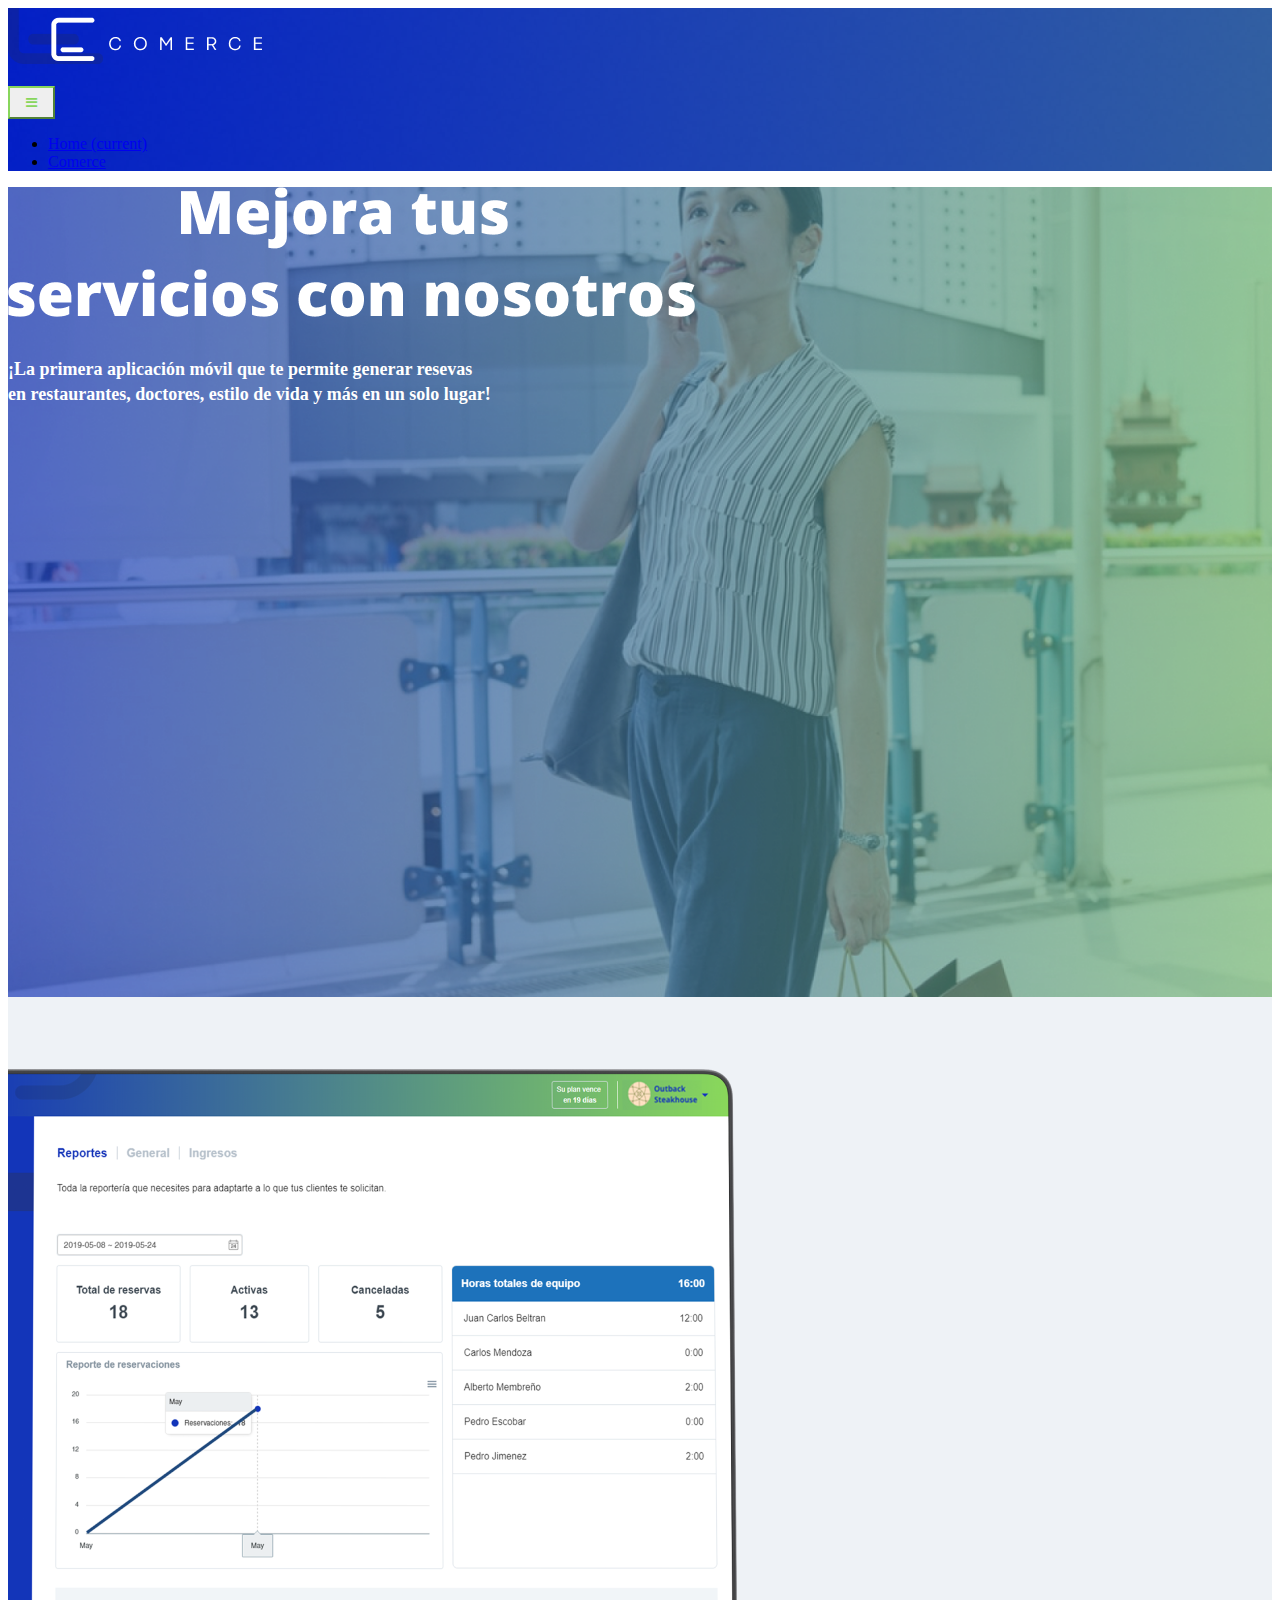
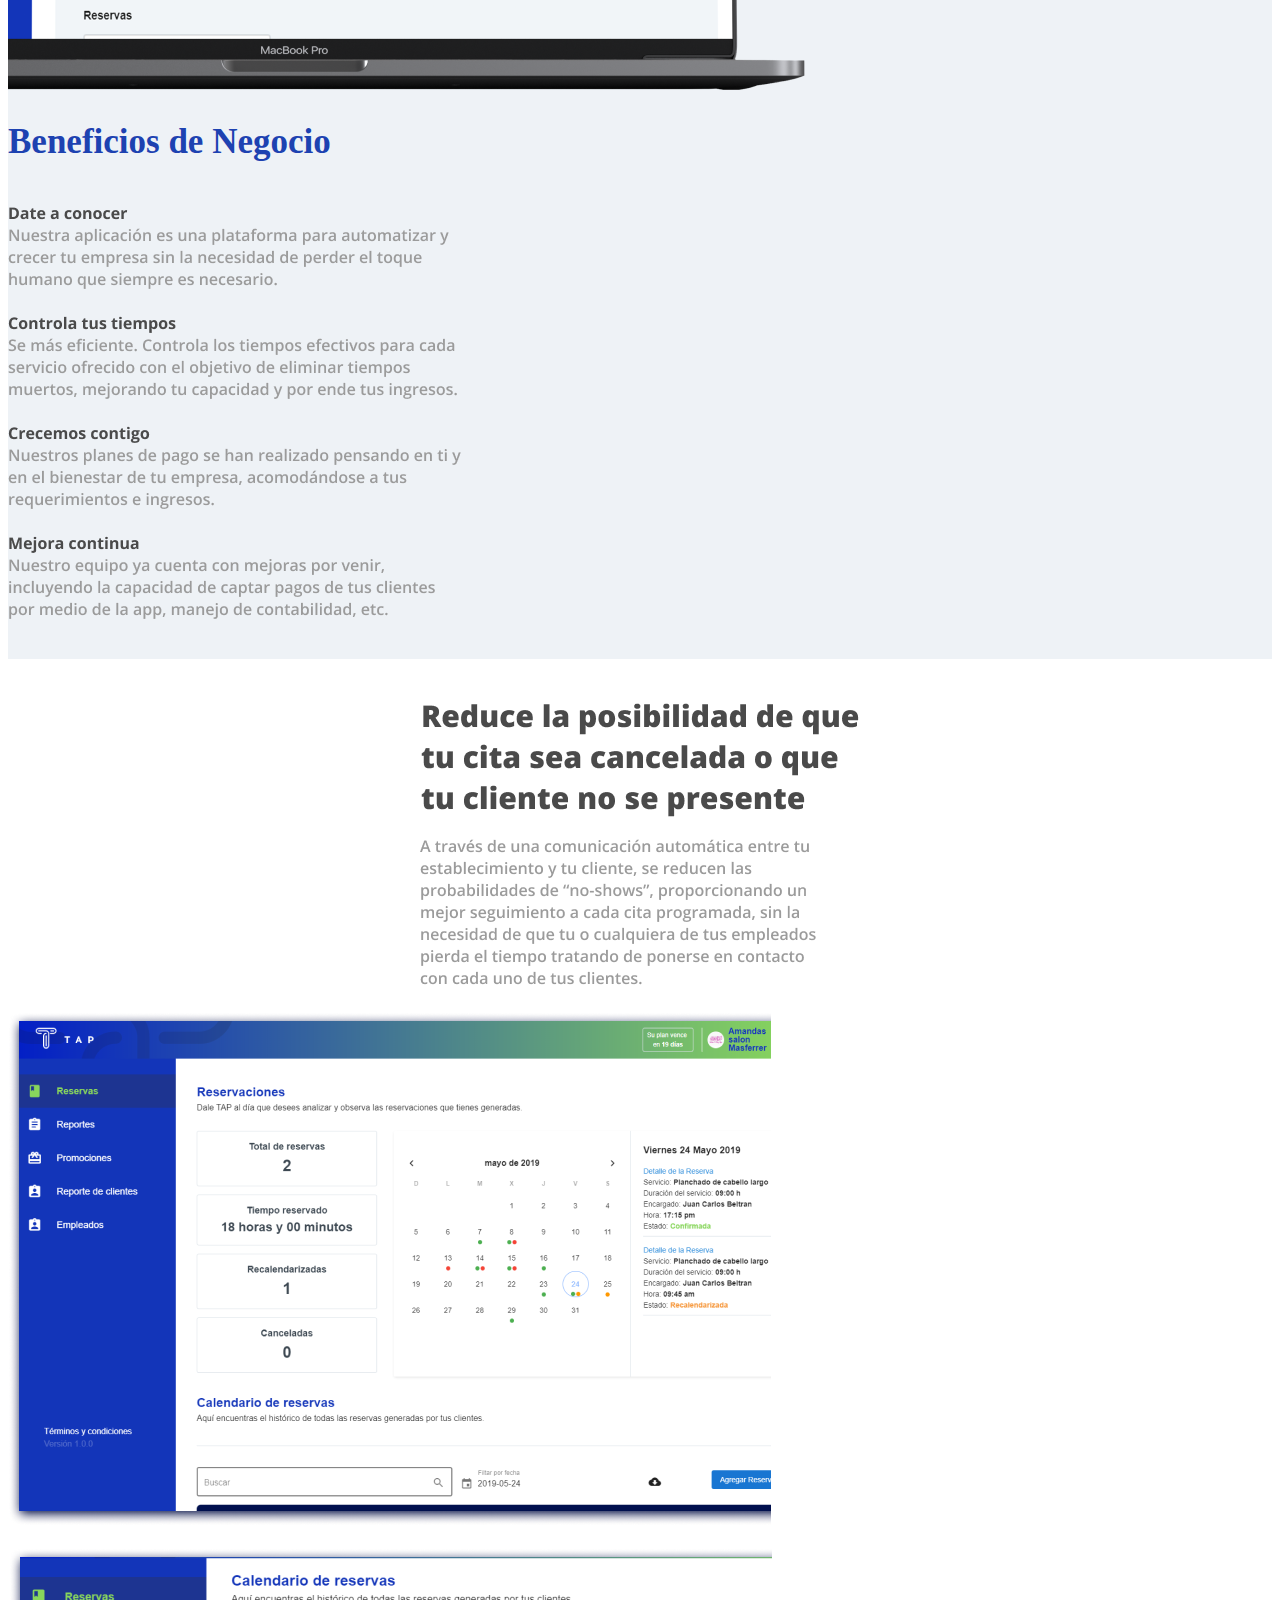
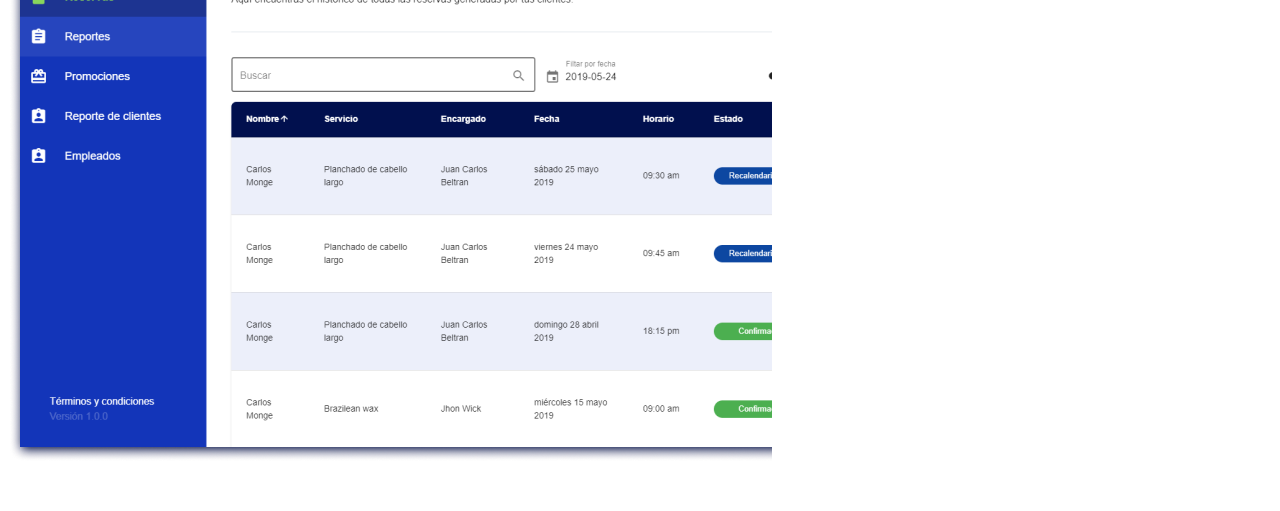
==== comerce.html @ 3f034f3d "integrando la segunda pagina de ecomerce responsive" ====
<!DOCTYPE html>
<html lang="en">
<head>
  <meta charset="UTF-8">
  <meta name="viewport" content="width=device-width, initial-scale=1.0">
  <meta http-equiv="X-UA-Compatible" content="ie=edge">
  <link rel="stylesheet" href="https://stackpath.bootstrapcdn.com/bootstrap/4.1.3/css/bootstrap.min.css" integrity="sha384-MCw98/SFnGE8fJT3GXwEOngsV7Zt27NXFoaoApmYm81iuXoPkFOJwJ8ERdknLPMO" crossorigin="anonymous">
  <link rel="stylesheet" href="css/comerce.css">
    <link rel="stylesheet" href="css/comercequeries.css">
  <link rel="stylesheet" href="css/font.css">
  <script src="https://code.jquery.com/jquery-3.3.1.slim.min.js" integrity="sha384-q8i/X+965DzO0rT7abK41JStQIAqVgRVzpbzo5smXKp4YfRvH+8abtTE1Pi6jizo" crossorigin="anonymous"></script>
  <script src="https://cdnjs.cloudflare.com/ajax/libs/popper.js/1.14.7/umd/popper.min.js" integrity="sha384-UO2eT0CpHqdSJQ6hJty5KVphtPhzWj9WO1clHTMGa3JDZwrnQq4sF86dIHNDz0W1" crossorigin="anonymous"></script>
  <script src="https://stackpath.bootstrapcdn.com/bootstrap/4.3.1/js/bootstrap.min.js" integrity="sha384-JjSmVgyd0p3pXB1rRibZUAYoIIy6OrQ6VrjIEaFf/nJGzIxFDsf4x0xIM+B07jRM" crossorigin="anonymous"></script>

  <title>Comerce</title>
</head>
<body>
  <div id="header">
    <div class="back">
      <div class="contairner-fluid">


            <nav class="navbar navbar-expand-lg navbar-light ">
              <a class="navbar-brand" href="#"><img src="img/group.png" alt=""></a>
              <br>
              <br>
              <button class="navbar-toggler" type="button" data-toggle="collapse" data-target="#navbarNavDropdown" aria-controls="navbarNavDropdown" aria-expanded="false" aria-label="Toggle navigation" >
      <span class="nab-icono"></span>
              </button>
              <div class="collapse navbar-collapse" id="navbarNavDropdown">
                  <ul class="navbar-nav ml-auto">
                  <li class="nav-item active">
                    <a class="nav-link text-light" href="index.html">Home <span class="sr-only">(current)</span></a>
                  </li>
                  <li class="nav-item">
                    <a class="nav-link text-light" href="#">Comerce</a>
                  </li>
                </ul>
              </div>
            </nav>




      </div>
    </div>
  </div>
  <div class="container-fluid foto-2 align-items-center ">
    <div class="container text-center">
      <div class="row">
        <div class="col-lg-12">
              <img src="img/h-servicios.png" class="img-fluid" alt="">
              <br>
              <br>
              <p class="p-hero">¡La primera aplicación móvil que te permite generar resevas <br> en restaurantes, doctores, estilo de vida y más en un solo lugar!</p>
        </div>
      </div>
    </div>
  </div>
  <!-- xxxxxxxxxxxxxxxxxxxxxxxxxxxxxxxxxxxxxxxxxxxxxxxxxxxxxxxxxxxxxxxxxxxx -->
  <div class="container-fluid foto-3 ">
    <br>
    <br>
    <div class="row">
      <div class="col-md-12 order-2 col-lg-4 order-lg-1 text-center">
        <br>
        <br>
        <img src="img/lap-1.png" class="img-fluid" alt="">
      </div>
      <div class="col-md-12 order-1 col-lg-6 order-lg-2">
        <div class="content text-center">
          <h1 class="tem-1">Beneficios de Negocio</h1>
          <br>
            <img src="img/b-negocio.png" class="img-fluid" alt="">
        </div>
      </div>


    </div>
    <br>
    <br>
  </div>
  <div class="container-fluid foto-4 ">
    <br>
    <br>
    <div class="row">
      <div class="col-md-12 order-1 col-lg-8  con-citas align-items-center">
        <br>
        <br>
        <br>
        <img src="img/c-cita.png" class="img-fluid" alt="">

      </div>
      <div class="col-md-12 order-2 col-lg-4">
        <div class="content text-center">
            <br>
            <img src="img/lap-2.png" class="img-fluid" alt="">
            <br>
            <br>
            <img src="img/lap-3.png" class="img-fluid" alt="">

        </div>
      </div>


    </div>
    <br>
    <br>
  </div>
</body>
</html>
---- css/comerce.css ----
/* estilos navbar */
.back {
  background-image: url('../img/foto-top.png');
  background-repeat: no-repeat;
  background-size: cover;
}
/* ................................ */
/*estilo de menu hamburguesa  */
.navbar-light .navbar-toggler {
  border-color: #88D65C;
  padding: .45rem .75rem;
}

.nab-icono {
  color: #88D65C;
}

.navbar-light .navbar-toggler:hover {
  background: #88D65C;
}

.nab-icono:hover {
  color: #1D42B1;
}
/* background hero */
.foto-2 {
  background-image: url('../img/i-background.png');
  background-repeat: no-repeat;
  background-size: cover;
  height:90vh;
  position: relative;
  z-index:1;
  display: flex;
}

.foto-2::after{
  position:absolute;
  content: '';
  top:0;
  left:0;
  right:0;
  bottom:0;
  background-image: url('../img/b-after.png');
  background-repeat: no-repeat;
  background-size: cover;
  z-index:-1;
}
/* parrafo de hero */
.p-hero{

font-family:' Open Sans';
font-style: normal;
font-weight: 600;
font-size: 18px;
line-height: 25px;
color: #FFFFFF;

}
/* color de primer div de contenido */
.foto-3{
  background:#EEF2F6;
}
/*segundo contenedor de citas  centraer*/
.con-citas{
  display:flex;
  justify-content: center;
}
/* primer tema */
.tem-1{
  font-family: Open Sans;
  font-style: normal;
  font-weight: 800;
  font-size: 35px;
  line-height: 48px;
  color: #1D42B1;

}
/* segundo tema */

/* quitar padding a div */
.col-lg-4{
  padding-left: 0px;
}
---- css/comercequeries.css ----
@media screen and (max-width:768px){
  .foto-2 {
    background-image: url('../img/i-background.png');

    background-size: cover;
    background-position:center;
    position: relative;
    z-index:1;
    display: flex;

  }
}
@media screen and (max-width:429px) {

  .navbar {
    display: block;
    padding: 60px 0px;
    text-align: center;
  }

  .navbar-nav {
    text-align: center;
  }

}

@media screen and (max-width:360px) {

  /* button form */
  .btn {
    padding: .75rem 2rem;
  }
}

@media screen and (max-width:329px) {
  button .navbar-toggler {
    margin-top: 5px;
  }
}
---- css/font.css ----
@font-face {
  font-family: 'sumary';
  src: url('../font/sumary.eot?51640290');
  src: url('../font/sumary.eot?51640290#iefix') format('embedded-opentype'),
       url('../font/sumary.woff2?51640290') format('woff2'),
       url('../font/sumary.woff?51640290') format('woff'),
       url('../font/sumary.ttf?51640290') format('truetype'),
       url('../font/sumary.svg?51640290#sumary') format('svg');
  font-weight: normal;
  font-style: normal;
}
/* Chrome hack: SVG is rendered more smooth in Windozze. 100% magic, uncomment if you need it. */
/* Note, that will break hinting! In other OS-es font will be not as sharp as it could be */
/*
@media screen and (-webkit-min-device-pixel-ratio:0) {
  @font-face {
    font-family: 'sumary';
    src: url('../font/sumary.svg?51640290#sumary') format('svg');
  }
}
*/

 [class^="suma"]:before, [class*=" suma"]:before {
  font-family: "sumary";
  font-style: normal;
  font-weight: normal;
  speak: none;

  display: inline-block;
  text-decoration: inherit;
  width: 1em;
  margin-right: .2em;
  text-align: center;
  /* opacity: .8; */

  /* For safety - reset parent styles, that can break glyph codes*/
  font-variant: normal;
  text-transform: none;

  /* fix buttons height, for twitter bootstrap */
  line-height: 1em;

  /* Animation center compensation - margins should be symmetric */
  /* remove if not needed */
  margin-left: .2em;

  /* you can be more comfortable with increased icons size */
  /* font-size: 120%; */

  /* Font smoothing. That was taken from TWBS */
  -webkit-font-smoothing: antialiased;
  -moz-osx-font-smoothing: grayscale;

  /* Uncomment for 3D effect */
  /* text-shadow: 1px 1px 1px rgba(127, 127, 127, 0.3); */
}

.sumaplus:before { content: '\e800'; } /* '' */
/* xxxxxxxxxxxxxxxxxxxxxxxxxxxxxxxxxxxxxxxxxxxxxxxxxxxxxxxxxxxxxxxxxxxxxxxxxxxxxxxxxxxxxxxxxxxxxx */
@font-face {
  font-family: 'rest';
  src: url('../font/rest.eot?58916465');
  src: url('../font/rest.eot?58916465#iefix') format('embedded-opentype'),
       url('../font/rest.woff2?58916465') format('woff2'),
       url('../font/rest.woff?58916465') format('woff'),
       url('../font/rest.ttf?58916465') format('truetype'),
       url('../font/rest.svg?58916465#rest') format('svg');
  font-weight: normal;
  font-style: normal;
}
/* Chrome hack: SVG is rendered more smooth in Windozze. 100% magic, uncomment if you need it. */
/* Note, that will break hinting! In other OS-es font will be not as sharp as it could be */
/*
@media screen and (-webkit-min-device-pixel-ratio:0) {
  @font-face {
    font-family: 'rest';
    src: url('../font/rest.svg?58916465#rest') format('svg');
  }
}
*/

 [class^="resta"]:before, [class*=" resta"]:before {
  font-family: "rest";
  font-style: normal;
  font-weight: normal;
  speak: none;

  display: inline-block;
  text-decoration: inherit;
  width: 1em;
  margin-right: .2em;
  text-align: center;
  /* opacity: .8; */

  /* For safety - reset parent styles, that can break glyph codes*/
  font-variant: normal;
  text-transform: none;

  /* fix buttons height, for twitter bootstrap */
  line-height: 1em;

  /* Animation center compensation - margins should be symmetric */
  /* remove if not needed */
  margin-left: .2em;

  /* you can be more comfortable with increased icons size */
  /* font-size: 120%; */

  /* Font smoothing. That was taken from TWBS */
  -webkit-font-smoothing: antialiased;
  -moz-osx-font-smoothing: grayscale;

  /* Uncomment for 3D effect */
  /* text-shadow: 1px 1px 1px rgba(127, 127, 127, 0.3); */
}

.restaminus:before { content: '\e800'; } /* '' */

/* xxxxxxxxxxxxxxxxxxxxxxxxxxxxxxxxxxxxxxxxxxxxxxxxxxx */
@font-face {
  font-family: 'navbar-ico';
  src: url('../font/navbar-ico.eot?57511364');
  src: url('../font/navbar-ico.eot?57511364#iefix') format('embedded-opentype'),
       url('../font/navbar-ico.woff2?57511364') format('woff2'),
       url('../font/navbar-ico.woff?57511364') format('woff'),
       url('../font/navbar-ico.ttf?57511364') format('truetype'),
       url('../font/navbar-ico.svg?57511364#navbar-ico') format('svg');
  font-weight: normal;
  font-style: normal;
}
/* Chrome hack: SVG is rendered more smooth in Windozze. 100% magic, uncomment if you need it. */
/* Note, that will break hinting! In other OS-es font will be not as sharp as it could be */
/*
@media screen and (-webkit-min-device-pixel-ratio:0) {
  @font-face {
    font-family: 'navbar-ico';
    src: url('../font/navbar-ico.svg?57511364#navbar-ico') format('svg');
  }
}
*/

 [class^="nab"]:before, [class*=" nab"]:before {
  font-family: "navbar-ico";
  font-style: normal;
  font-weight: normal;
  speak: none;

  display: inline-block;
  text-decoration: inherit;
  width: 1em;
  margin-right: .2em;
  text-align: center;
  /* opacity: .8; */

  /* For safety - reset parent styles, that can break glyph codes*/
  font-variant: normal;
  text-transform: none;

  /* fix buttons height, for twitter bootstrap */
  line-height: 1em;

  /* Animation center compensation - margins should be symmetric */
  /* remove if not needed */
  margin-left: .2em;

  /* you can be more comfortable with increased icons size */
  /* font-size: 120%; */

  /* Font smoothing. That was taken from TWBS */
  -webkit-font-smoothing: antialiased;
  -moz-osx-font-smoothing: grayscale;

  /* Uncomment for 3D effect */
  /* text-shadow: 1px 1px 1px rgba(127, 127, 127, 0.3); */
}

.nab-icono:before { content: '\f0c9'; } /* '' */
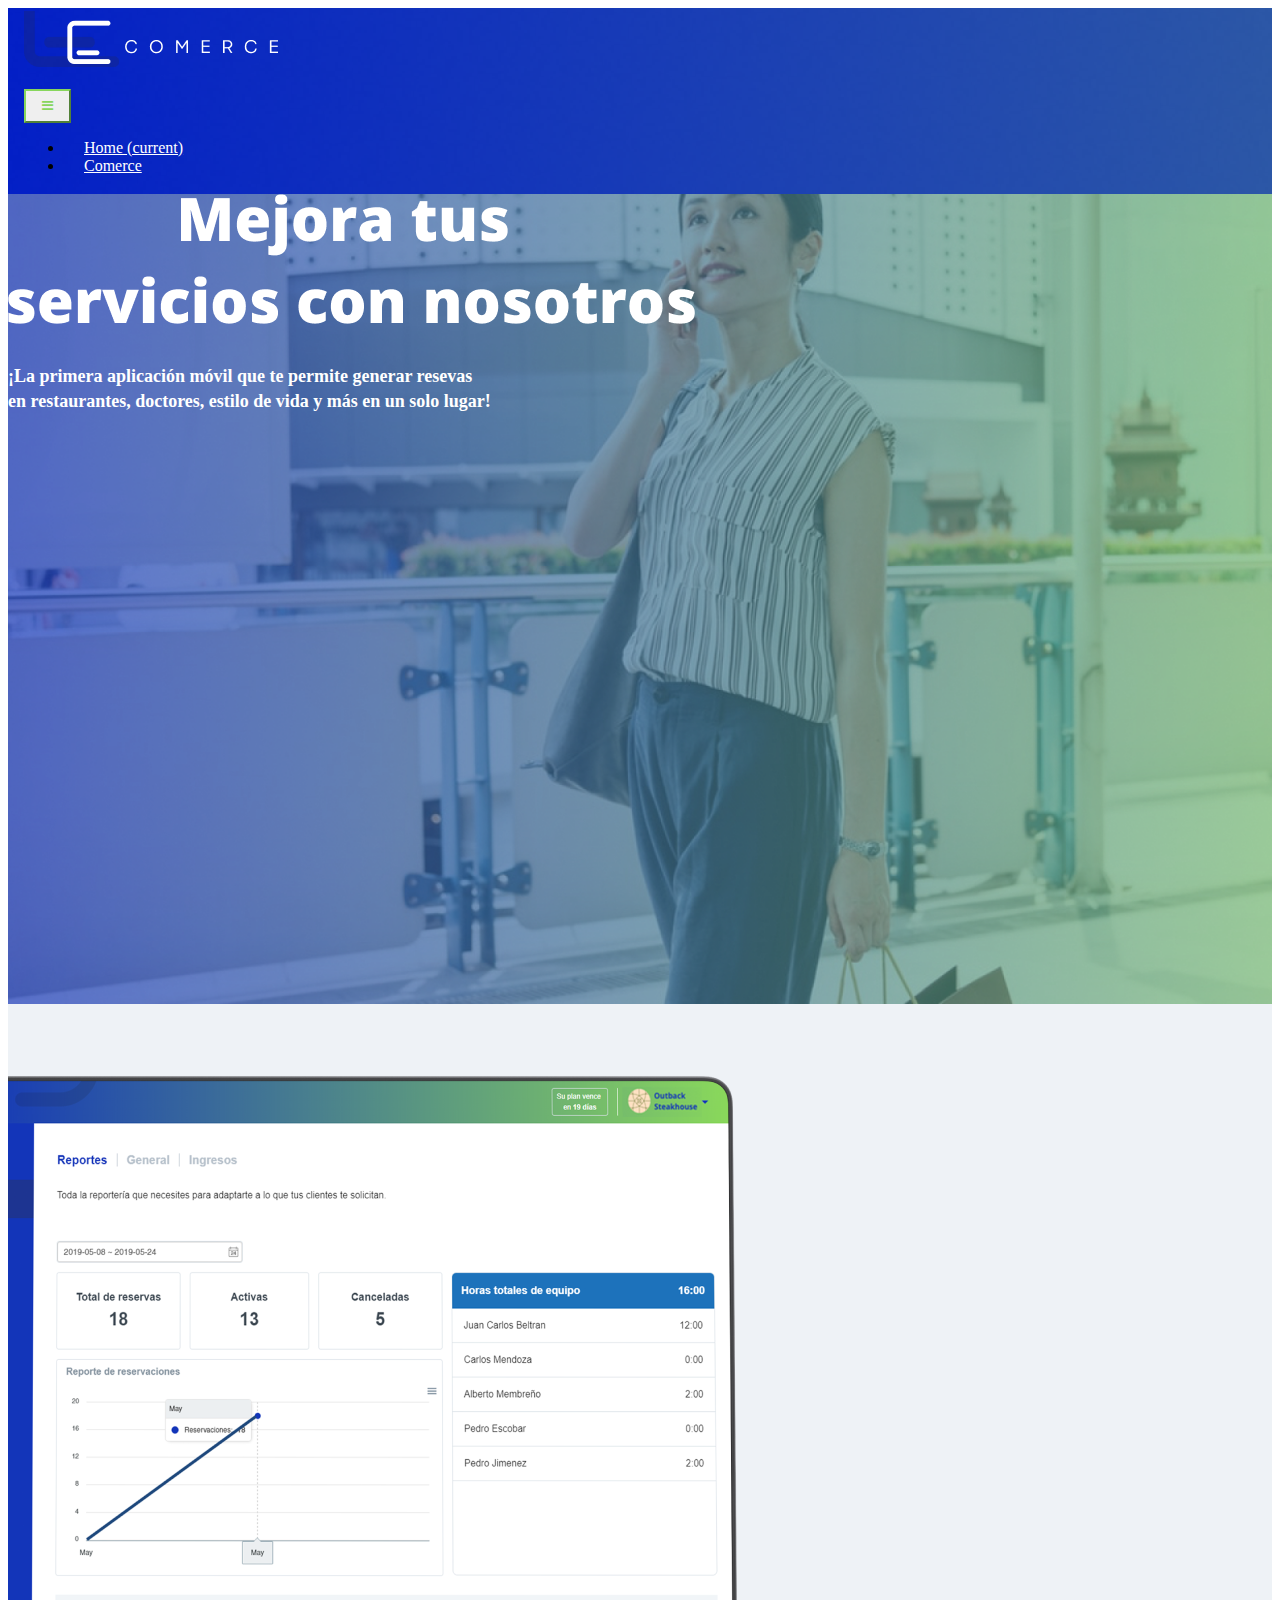
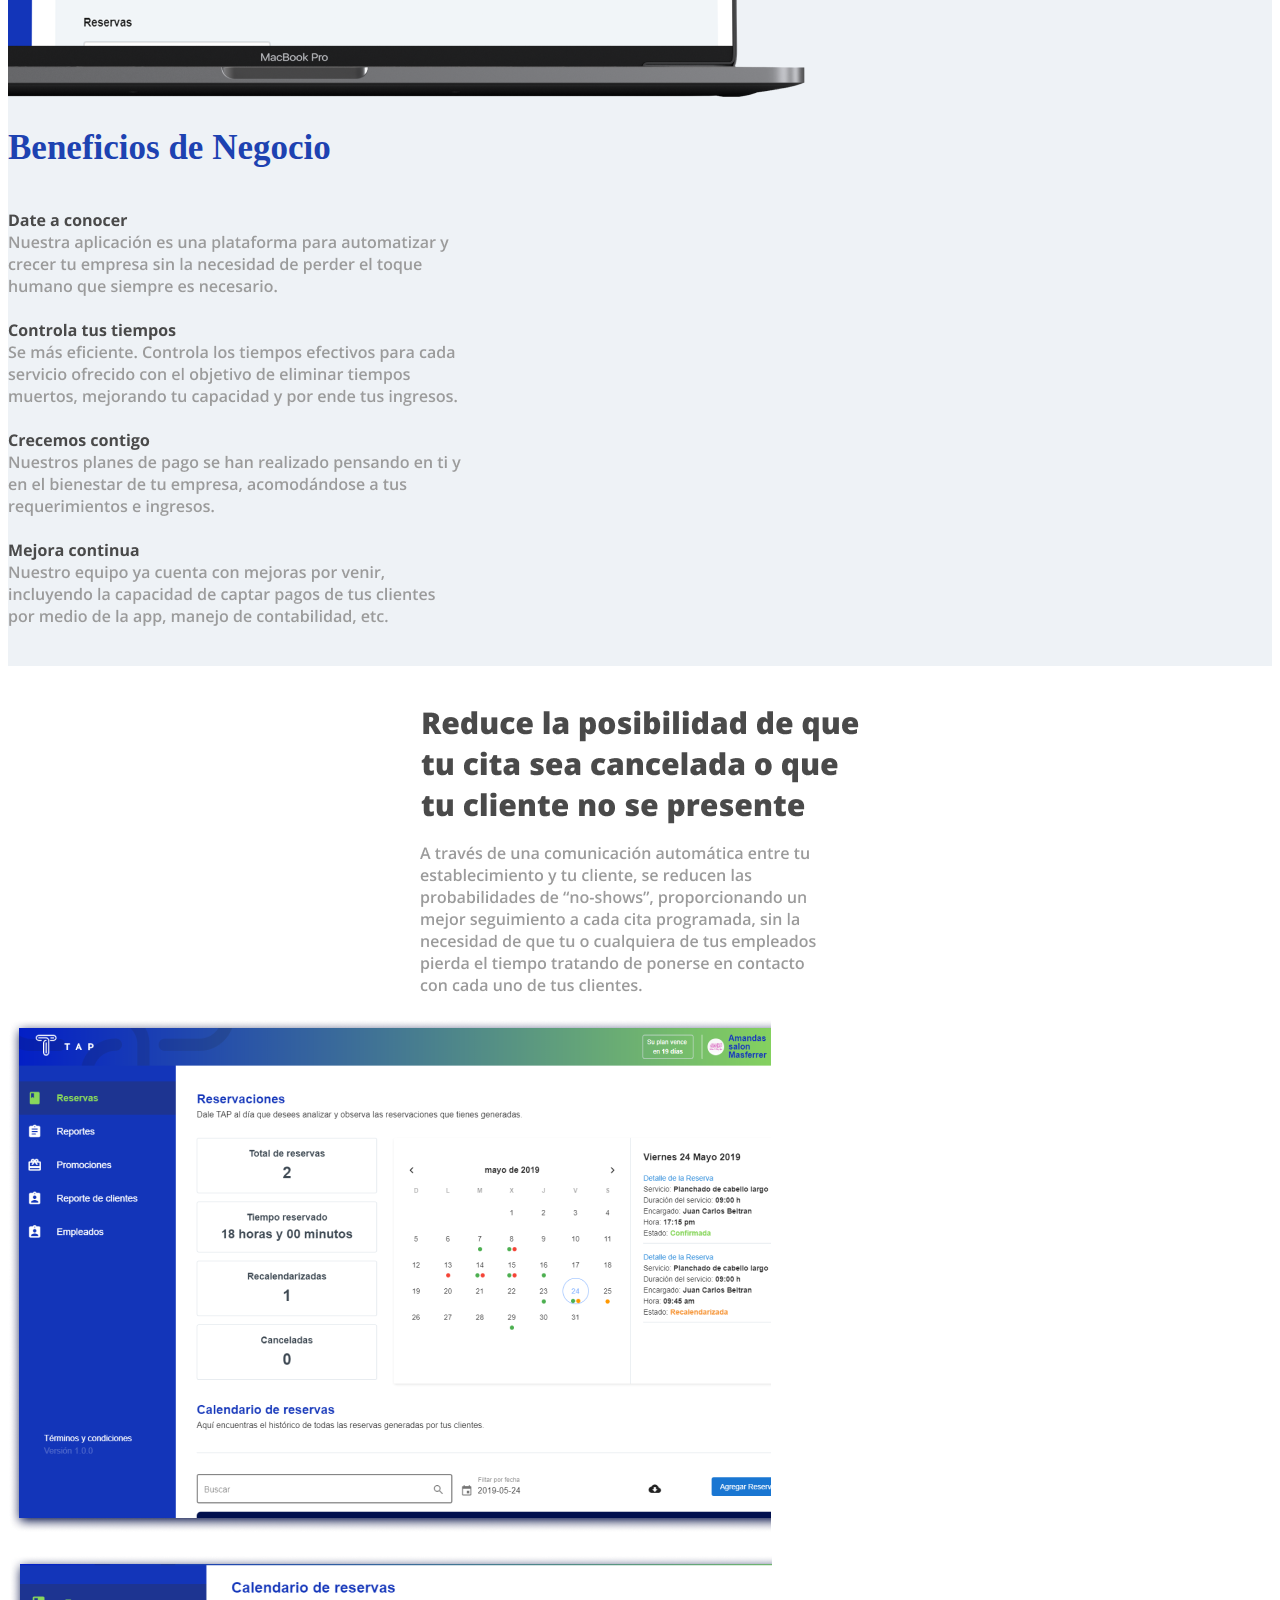
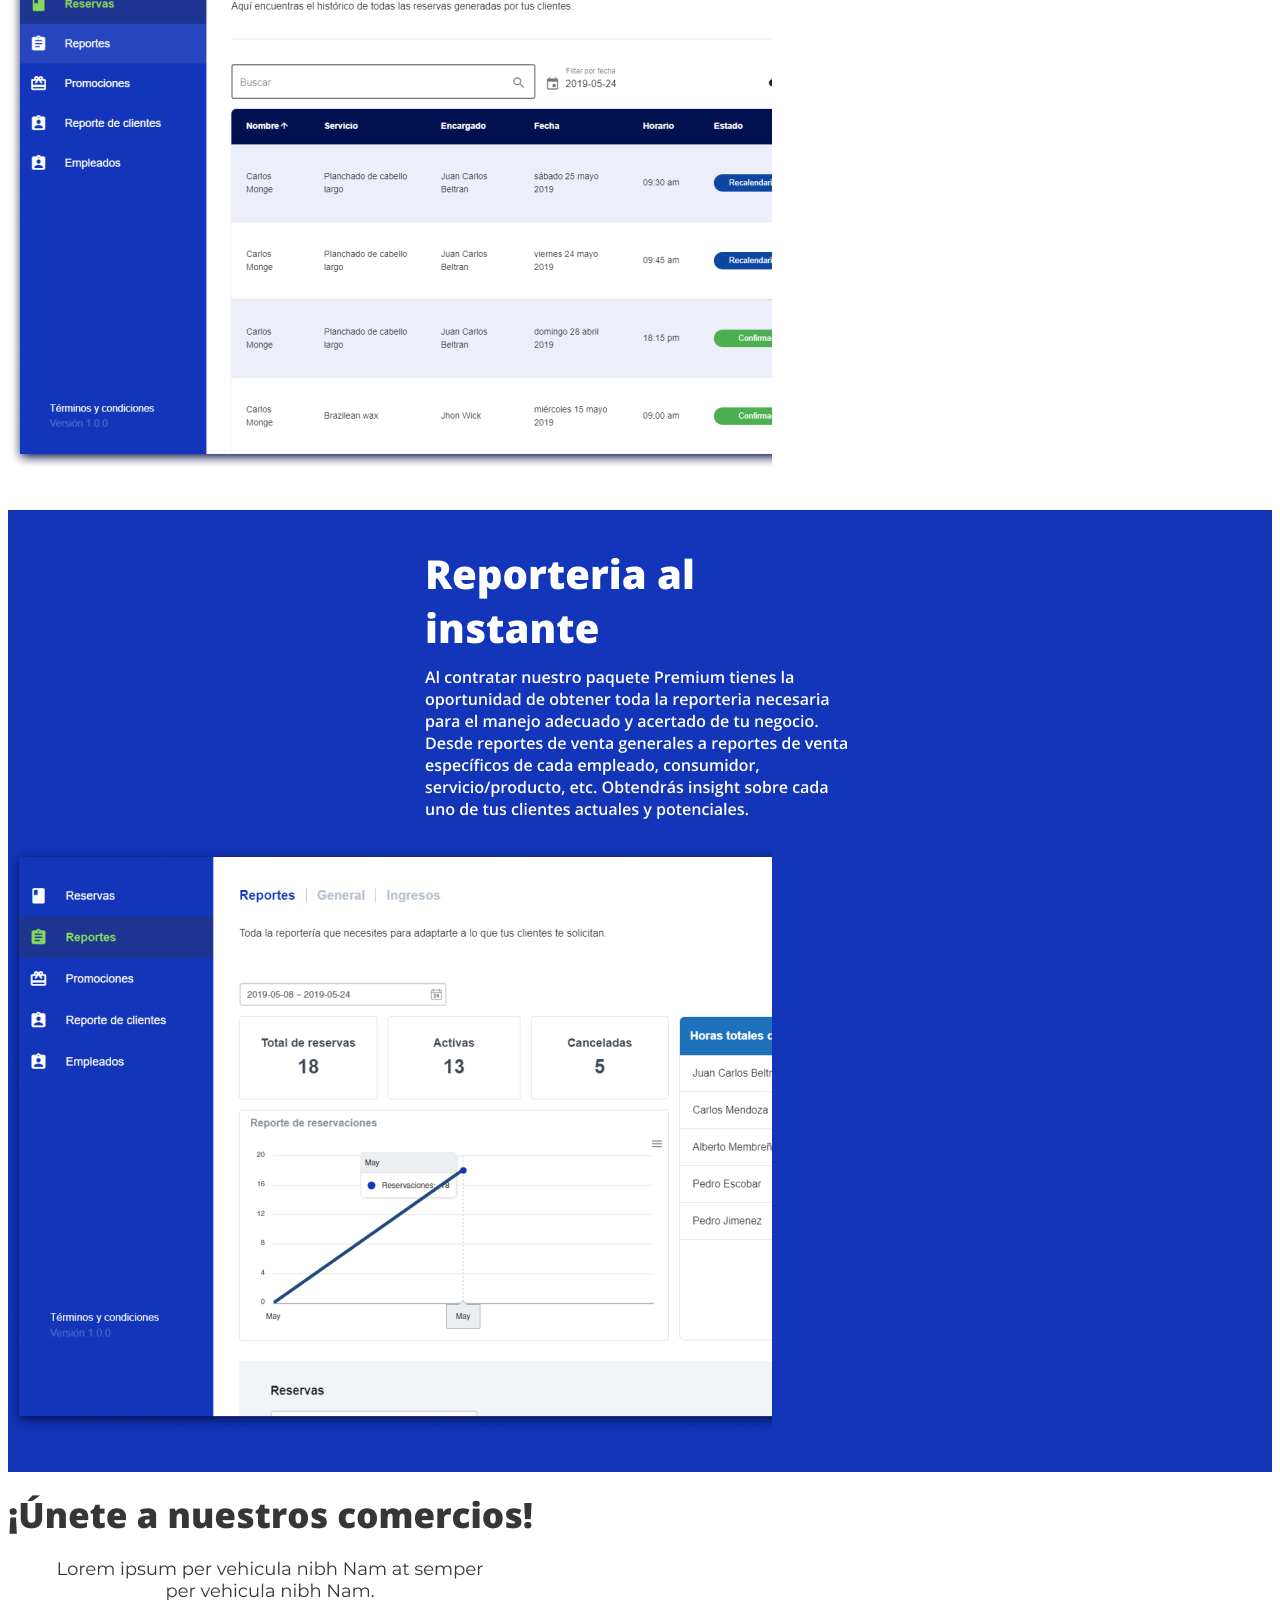
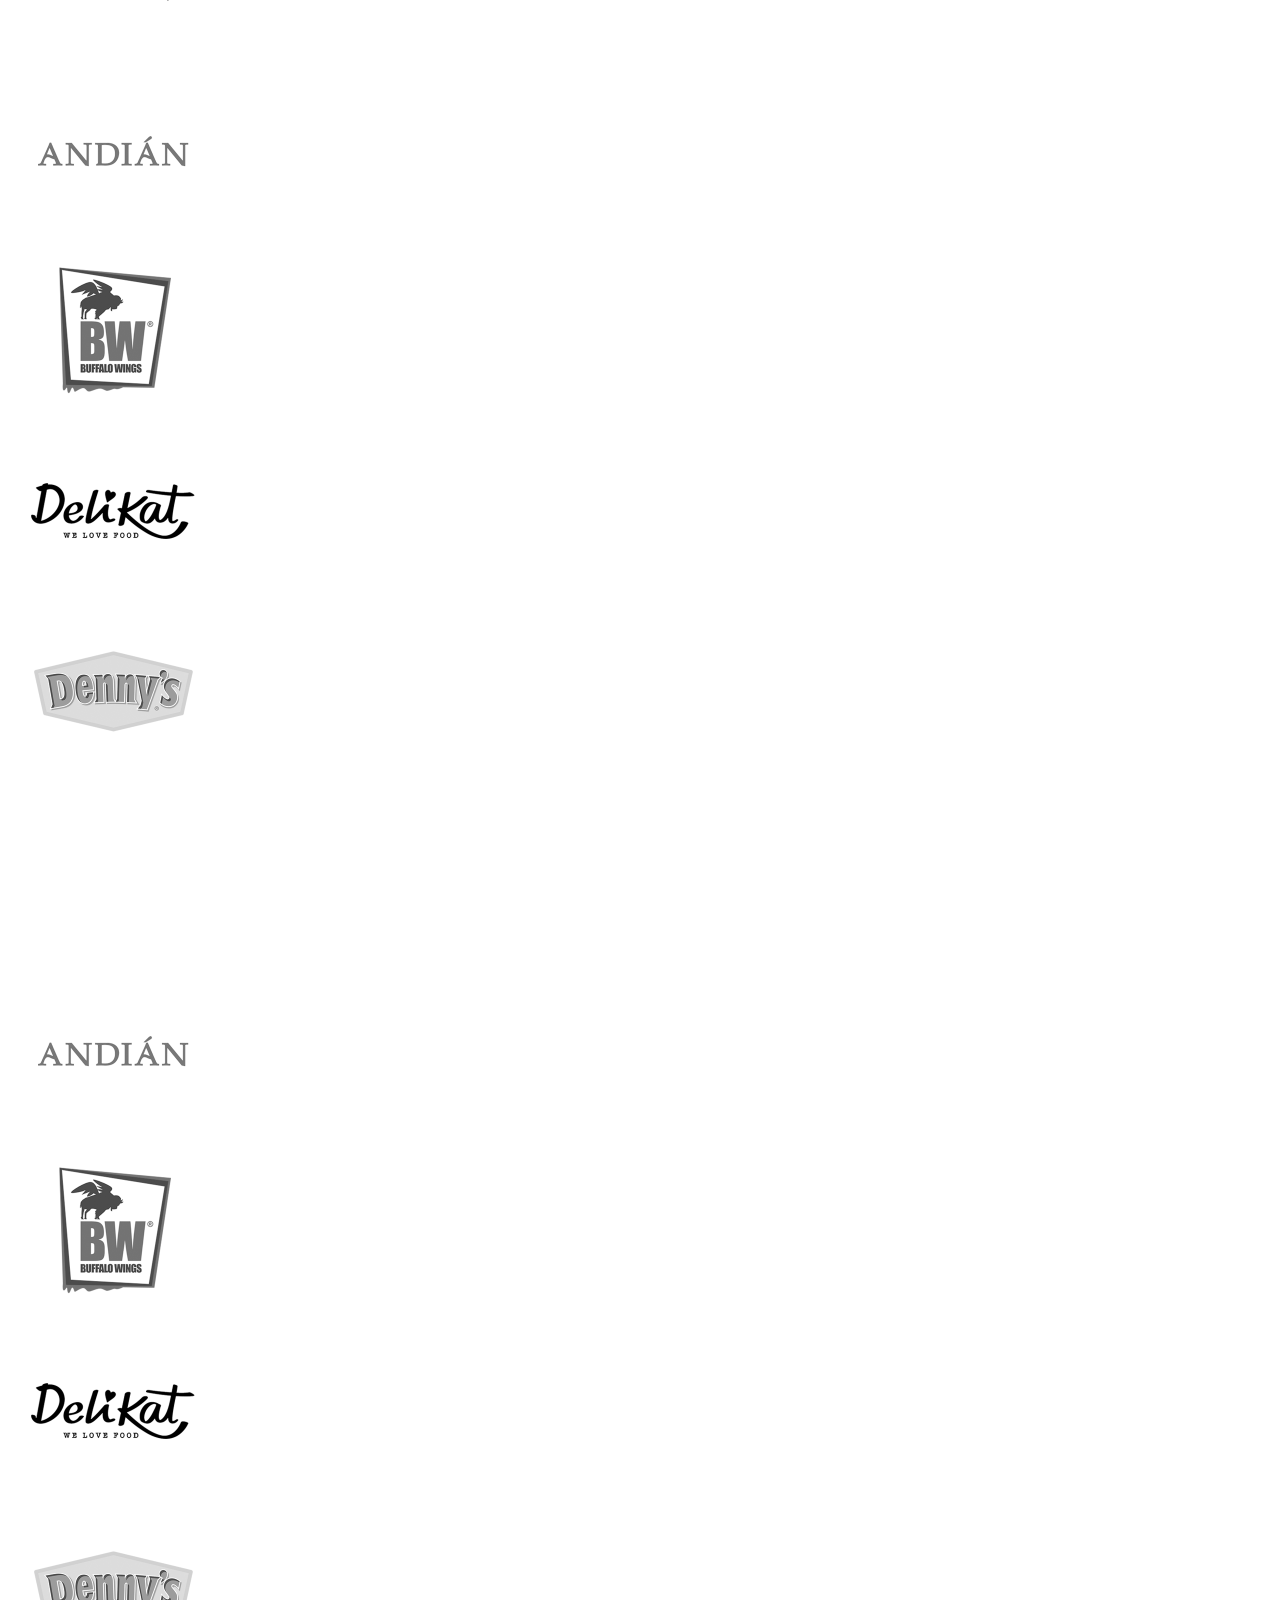
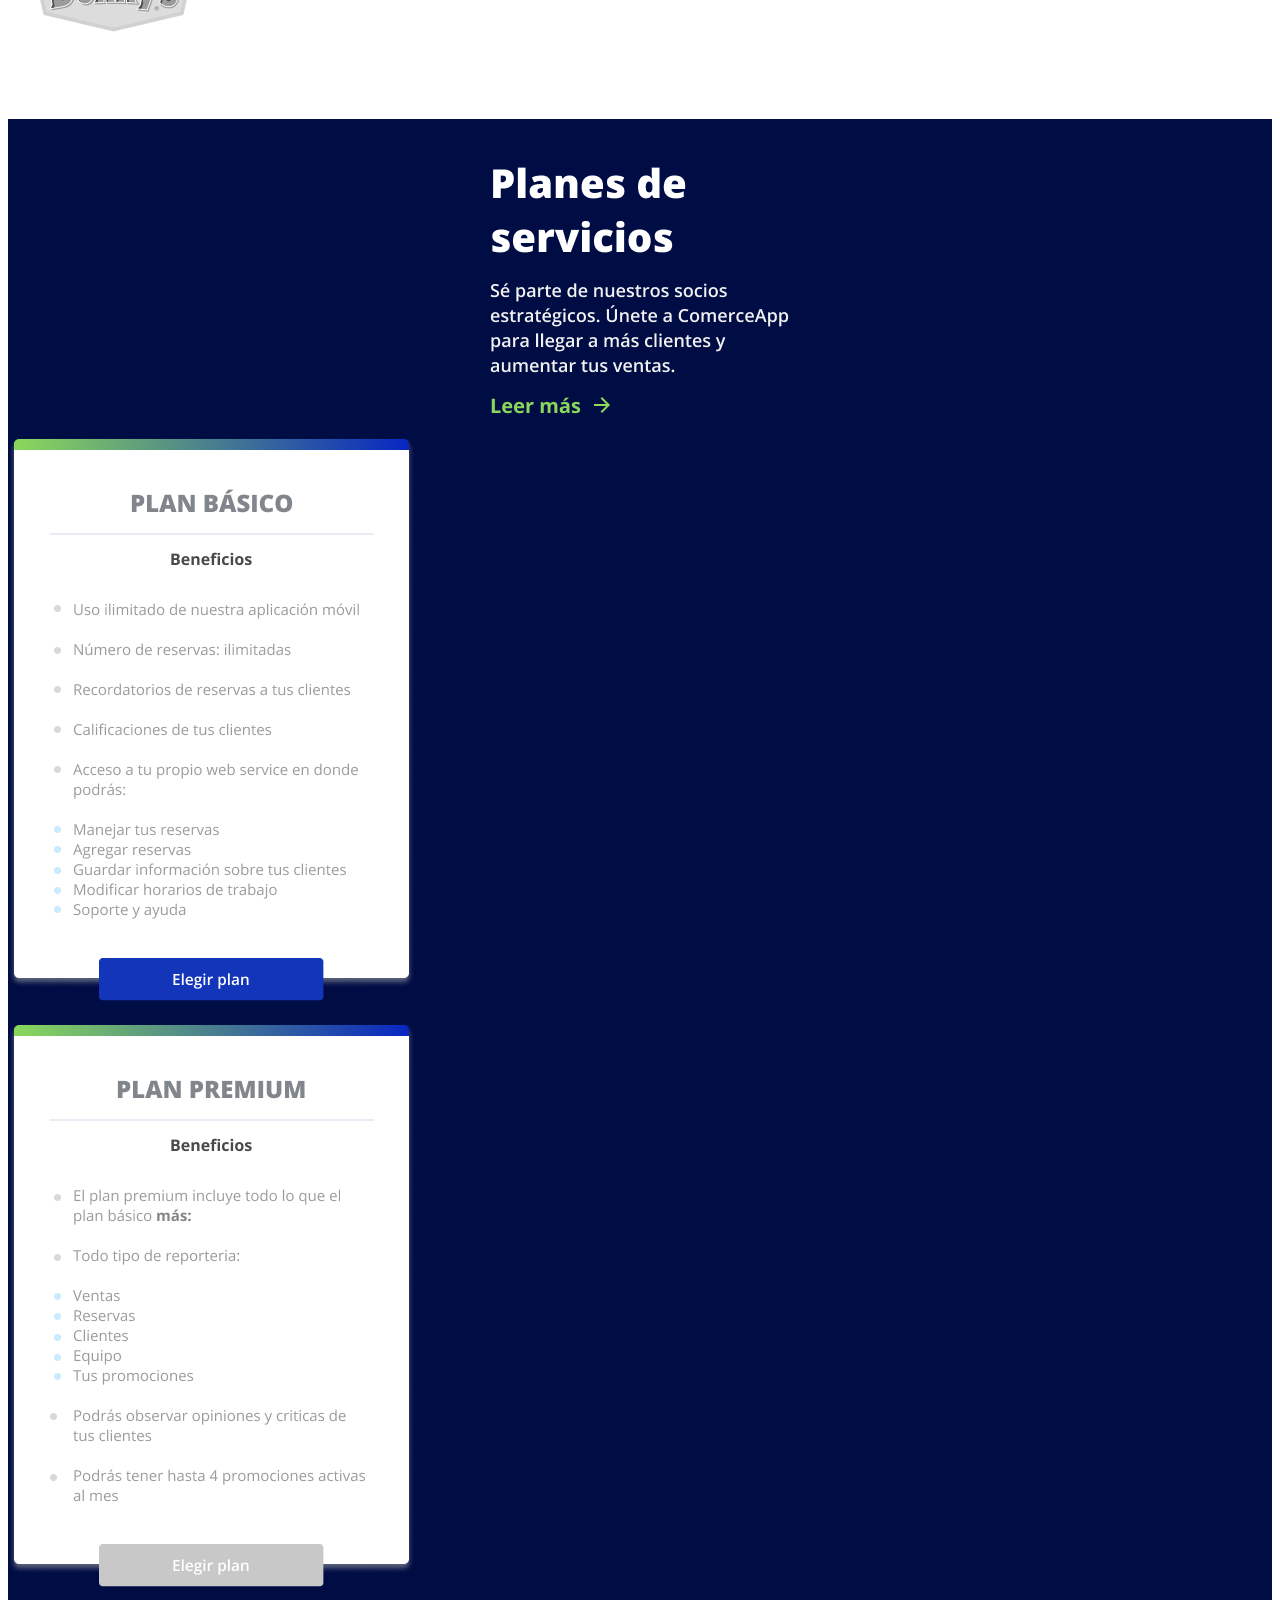
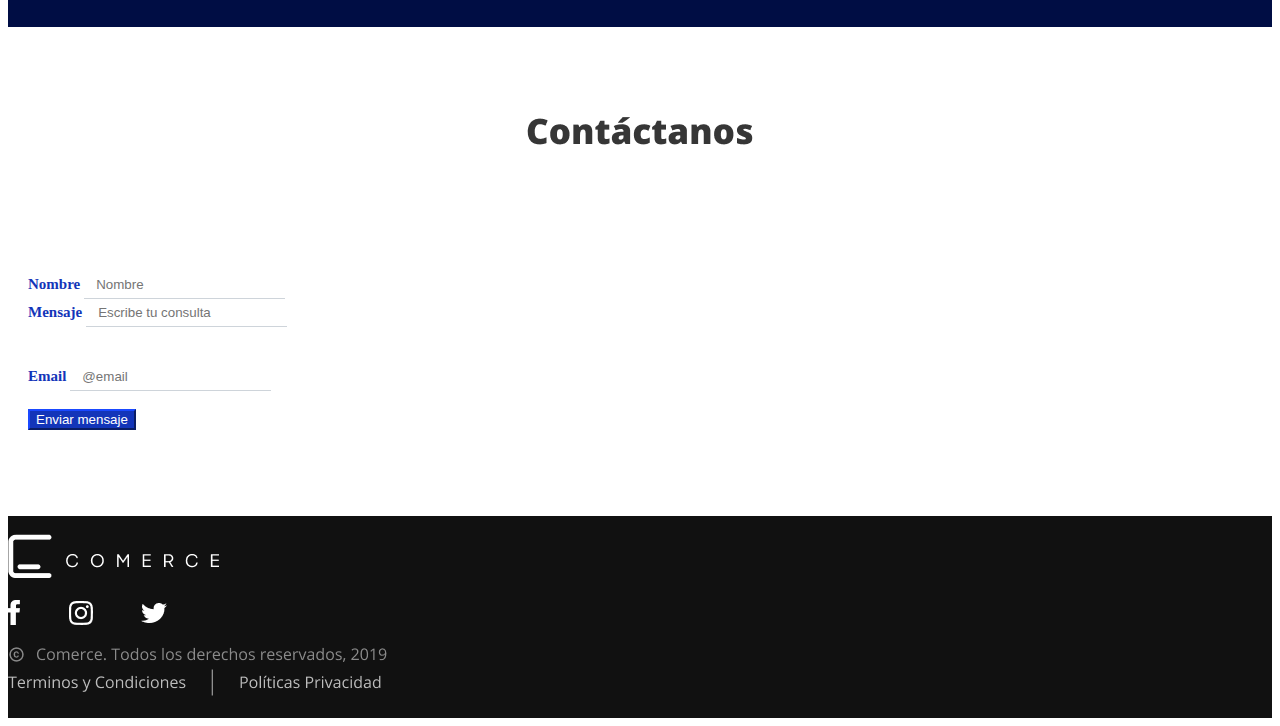
==== commit e111bd8c: "commit de finalizacion del proyecto al 100 abierto a modificar lgun bug" ====
--- a/comerce.html
+++ b/comerce.html
@@ -101,11 +101,226 @@
 
         </div>
       </div>
-
-
-    </div>
-    <br>
-    <br>
-  </div>
+    </div>
+    <br>
+    <br>
+  </div>
+  <!-- >........................................................................................ -->
+  <div class="container-fluid foto-5">
+    <br>
+    <br>
+    <div class="row">
+      <div class="col-md-12 order-1 col-lg-8  con-repo align-items-center">
+        <br>
+        <br>
+        <br>
+        <img src="img/reporteria.png" class="img-fluid" alt="">
+
+      </div>
+      <div class="col-md-12 order-2 col-lg-4">
+        <div class="content text-center">
+            <br>
+            <img src="img/repo.png" class="img-fluid" alt="">
+            <br>
+        </div>
+      </div>
+    </div>
+    <br>
+    <br>
+  </div>
+<!-- ////////////////////////////////////////////////////////////////////////////////////////// -->
+  <div class="comtainer-fluid">
+    <div class="container-fluid">
+        <div class="row">
+          <div class="col-lg-12  text-center">
+            <br>
+            <img src="img/comercio.png" alt="" class="img-fluid">
+            <br>
+          </div>
+        </div>
+        <br>
+        <br>
+        <div class="row justify-content-center text-center">
+
+          <div class="col-lg-2">
+            <img src="img/bitmap.png" alt="" class="img-fluid">
+          </div>
+          <div class="col-lg-2">
+            <img src="img/bitmap-1.png" alt="" class="img-fluid">
+          </div>
+          <div class="col-lg-2">
+            <img src="img/bitmap-2.png" alt="" class="img-fluid">
+          </div>
+          <div class="col-lg-2">
+            <img src="img/bitmap-3.png" alt="" class="img-fluid">
+          </div>
+          <div class="col-lg-2">
+            <img src="img/bitmap-4.png" alt="" class="img-fluid">
+          </div>
+        </div>
+        <br>
+        <br>
+        <div class="row justify-content-center text-center">
+
+          <div class="col-lg-2">
+            <img src="img/bitmap-5.png" alt="" class="img-fluid">
+          </div>
+          <div class="col-lg-2">
+            <img src="img/bitmap-6.png" alt="" class="img-fluid">
+          </div>
+          <div class="col-lg-2">
+            <img src="img/bitmap-7.png" alt="" class="img-fluid">
+          </div>
+          <div class="col-lg-2">
+            <img src="img/bitmap-8.png" alt="" class="img-fluid">
+          </div>
+          <div class="col-lg-2">
+            <img src="img/bitmap-9.png" alt="" class="img-fluid">
+          </div>
+        </div>
+        <br>
+        <br>
+        <div class="row justify-content-center text-center">
+
+          <div class="col-lg-2">
+            <img src="img/bitmap.png" alt="" class="img-fluid">
+          </div>
+          <div class="col-lg-2">
+            <img src="img/bitmap-1.png" alt="" class="img-fluid">
+          </div>
+          <div class="col-lg-2">
+            <img src="img/bitmap-2.png" alt="" class="img-fluid">
+          </div>
+          <div class="col-lg-2">
+            <img src="img/bitmap-3.png" alt="" class="img-fluid">
+          </div>
+          <div class="col-lg-2">
+            <img src="img/bitmap-4.png" alt="" class="img-fluid">
+          </div>
+        </div>
+    </div>
+
+  </div>
+  <!-- ........................................................................... -->
+    <br>
+    <br>
+<div class="container-fluid foto-6">
+    <br>
+    <br>
+    <div class="row">
+      <div class="col-md-12 order-1 col-lg-5 con-repo align-items-center">
+        <br>
+        <br>
+        <br>
+        <img src="img/planes.png" class="img-fluid" alt="">
+
+      </div>
+      <div class="col-md-12 order-2 col-lg-3">
+        <div class="content text-center">
+            <br>
+            <img src="img/basico.png" class="img-fluid" alt="">
+            <br>
+        </div>
+      </div>
+      <div class="col-md-12 order-2 col-lg-3">
+        <div class="content text-center">
+            <br>
+            <img src="img/premiun.png" class="img-fluid" alt="">
+            <br>
+        </div>
+      </div>
+    </div>
+    <br>
+    <br>
+  </div>
+  <br>
+  <br>
+  <div class="container-fluid form-content">
+    <div class="container">
+      <div class="row">
+        <div class="col-lg-12">
+          <br>
+          <br>
+          <br>
+          <center><img src="img/contactanos.png"  class="img-fluid" alt=""></center>
+            <br>
+            <br>
+            </div>
+      </div>
+    </div>
+    <br>
+    <br>
+    <div class="container">
+      <form>
+  <div class="form-row justify-content-center">
+    <div class="form-group col-md-4">
+      <label for="inputEmail4">Nombre</label>
+      <input type="text" class="form-control" id="inputEmail4" placeholder="Nombre">
+    </div>
+    <div class="form-group col-md-4">
+      <label for="inputPassword4">Mensaje</label>
+      <input type="text" class="form-control" id="inputPassword4" placeholder="Escribe tu consulta">
+    </div>
+  </div>
+  <br>
+  <br>
+  <div class="form-group">
+  <div class="form-row justify-content-center">
+    <div class="form-group col-md-4">
+      <label for="inputCity">Email</label>
+      <input type="email" class="form-control" id="inputCity" placeholder="@email">
+    </div>
+    <div class="form-group col-md-4">
+    <br>
+    <button type="submit" class="btn btn-primary">Enviar mensaje</button>
+    </div>
+  </div>
+
+
+  </div>
+    </form>
+    <br>
+    <br>
+</div>
+</div>
+<div class="container-fluid footer">
+
+  <br>
+  <div class="container">
+      <div class="row cont-footer-1">
+        <div class="col-6 col-sm-6 col-md-5 col-lg-3">
+          <img src="img/fo-1.png"  class="img-fluid" alt="">
+        </div>
+        <div class="col-sm-1 col-md-2 col-lg-6">
+
+        </div>
+        <br>
+        <div class=" col-6 col-sm-5  col-md-5 col-lg-3 iconos align-self-center ">
+
+          <img src="img/fo-3.png" class="img-fluid" alt="">
+
+        </div>
+
+      </div>
+      <br>
+      <div class="row">
+        <div class=" col-sm-6 col-md-5 col-lg-2">
+          <img src="img/fo-2.png"  class="img-fluid" alt="">
+        </div>
+        <div class=" col-sm-1 col-md-2 col-lg-6">
+
+        </div>
+        <div class=" col-sm-5 col-md-5 col-lg-3">
+
+          <img src="img/fo-4.png" class="img-fluid" alt="">
+
+        </div>
+
+      </div>
+  </div>
+  <br>
+
+</div>
+
 </body>
 </html>
--- a/css/comerce.css
+++ b/css/comerce.css
@@ -3,6 +3,31 @@
   background-image: url('../img/foto-top.png');
   background-repeat: no-repeat;
   background-size: cover;
+}
+/* estilos de ancho del navbar */
+.navbar-brand {
+  padding-top: .105rem;
+  padding-bottom: .105rem;
+}
+
+.navbar {
+  padding: .2rem 1rem;
+}
+/* efectos en el nav */
+.nav-link {
+  color: white;
+}
+
+.nav-link:hover {
+  color: white;
+}
+
+li.nav-item:hover {
+  border-top: 3px solid white;
+}
+
+a.nav-link {
+  padding: 20px;
 }
 /* ................................ */
 /*estilo de menu hamburguesa  */
@@ -60,11 +85,25 @@
 .foto-3{
   background:#EEF2F6;
 }
+/* tercer divs de reporteria */
+.foto-5{
+  background: #1335B9;
+}
+/* ultimo divs de planes */
+.foto-6{
+  background:  #000D44;
+}
 /*segundo contenedor de citas  centraer*/
 .con-citas{
   display:flex;
   justify-content: center;
 }
+/* tercer contenedor de reportes */
+.con-repo{
+  display:flex;
+  justify-content: center;
+}
+
 /* primer tema */
 .tem-1{
   font-family: Open Sans;
@@ -81,3 +120,38 @@
 .col-lg-4{
   padding-left: 0px;
 }
+
+/* form */
+form {
+  background: white;
+  padding: 50px 20px;
+}
+
+/* label */
+label {
+  color: #1335B9;
+  font-weight: bold;
+  font-size: 15px;
+}
+
+/* input */
+.form-control {
+  border: 0px;
+  border-radius: .0rem;
+  padding: .375rem .75rem;
+  border-bottom: 1px solid #ced4da;
+}
+/* button form */
+.btn-primary {
+    color: #fff;
+    background-color:#1335B9;;
+    border-color:#1335B9;;
+}
+
+/* footer */
+.footer{
+  background: #111111;
+}
+.iconos{
+  display: flex;
+}
--- a/css/comercequeries.css
+++ b/css/comercequeries.css
@@ -1,3 +1,8 @@
+@media screen and (max-width:992px){
+  .navbar-nav{
+    text-align: center;
+  }
+}
 @media screen and (max-width:768px){
   .foto-2 {
     background-image: url('../img/i-background.png');
@@ -8,6 +13,12 @@
     z-index:1;
     display: flex;
 
+  }
+}
+@media screen and (max-width:576px){
+  .cont-footer-1{
+    display: flex;
+    justify-content: center;
   }
 }
 @media screen and (max-width:429px) {
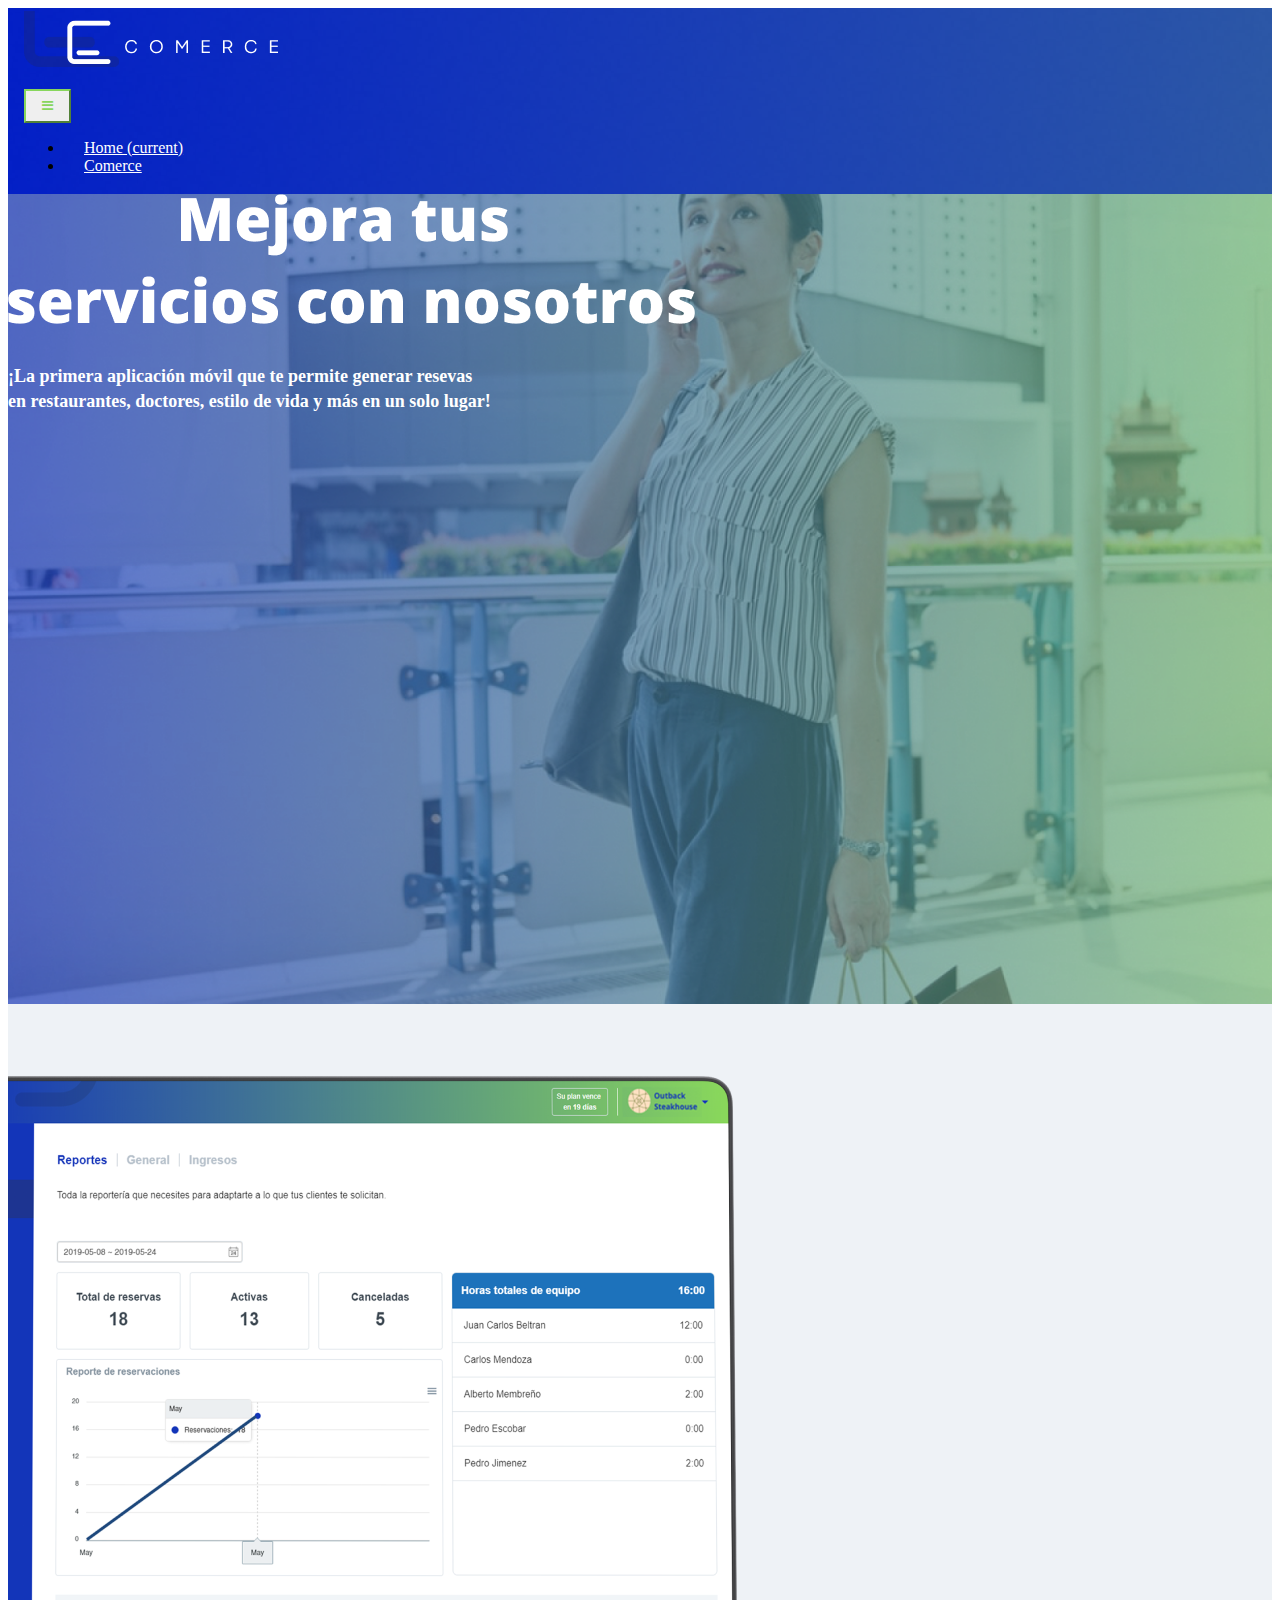
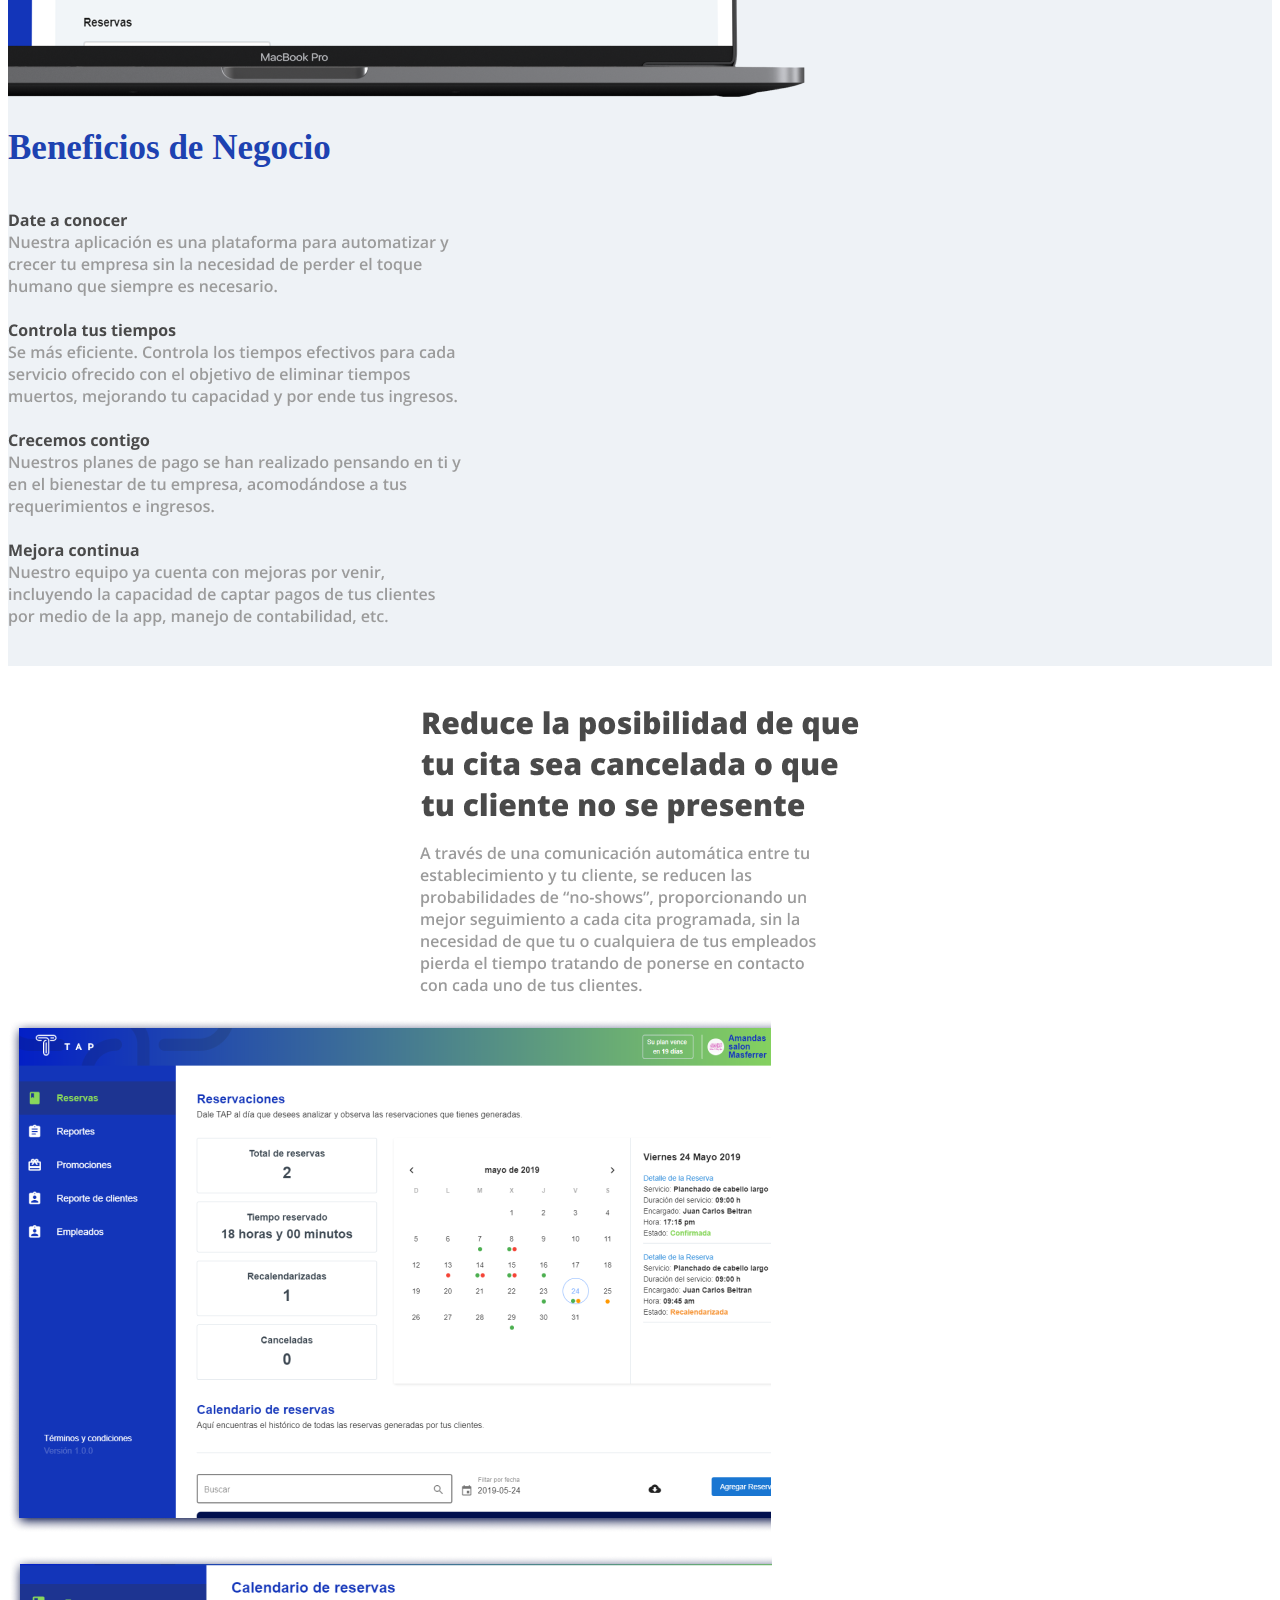
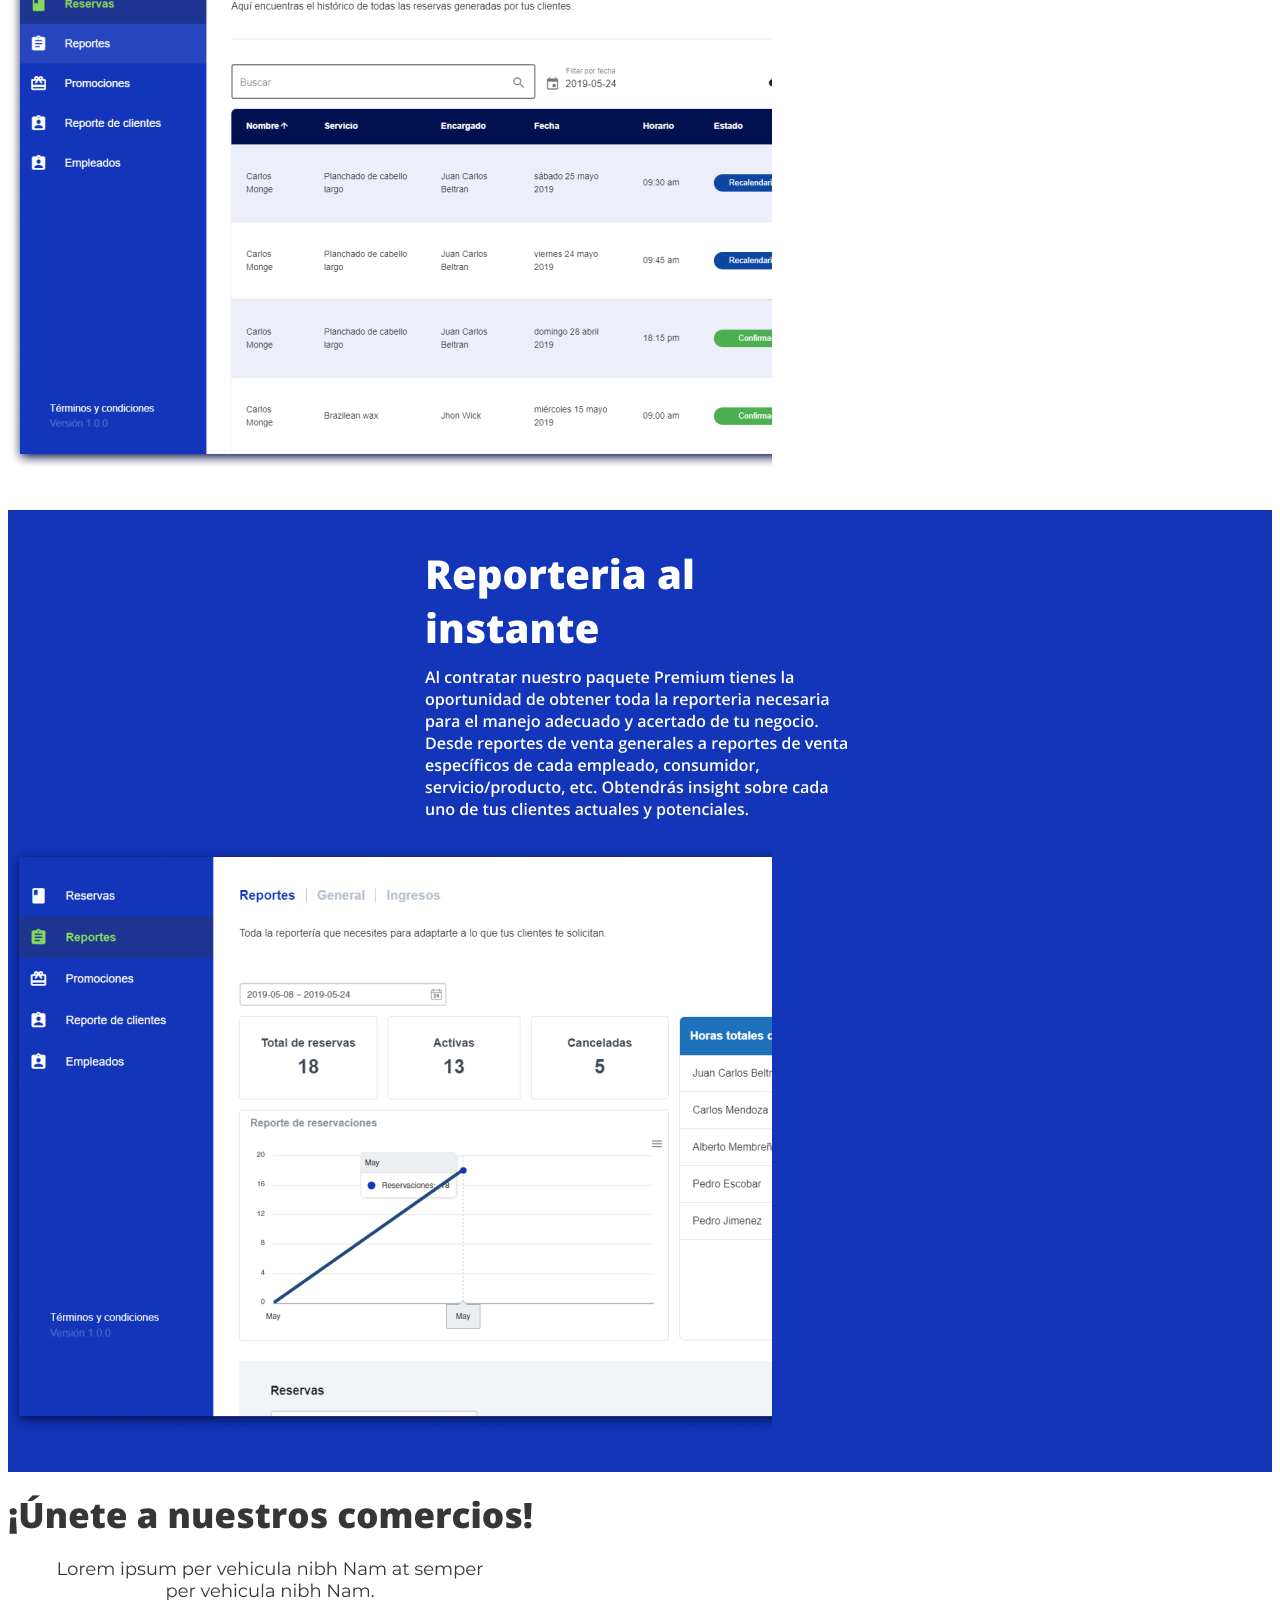
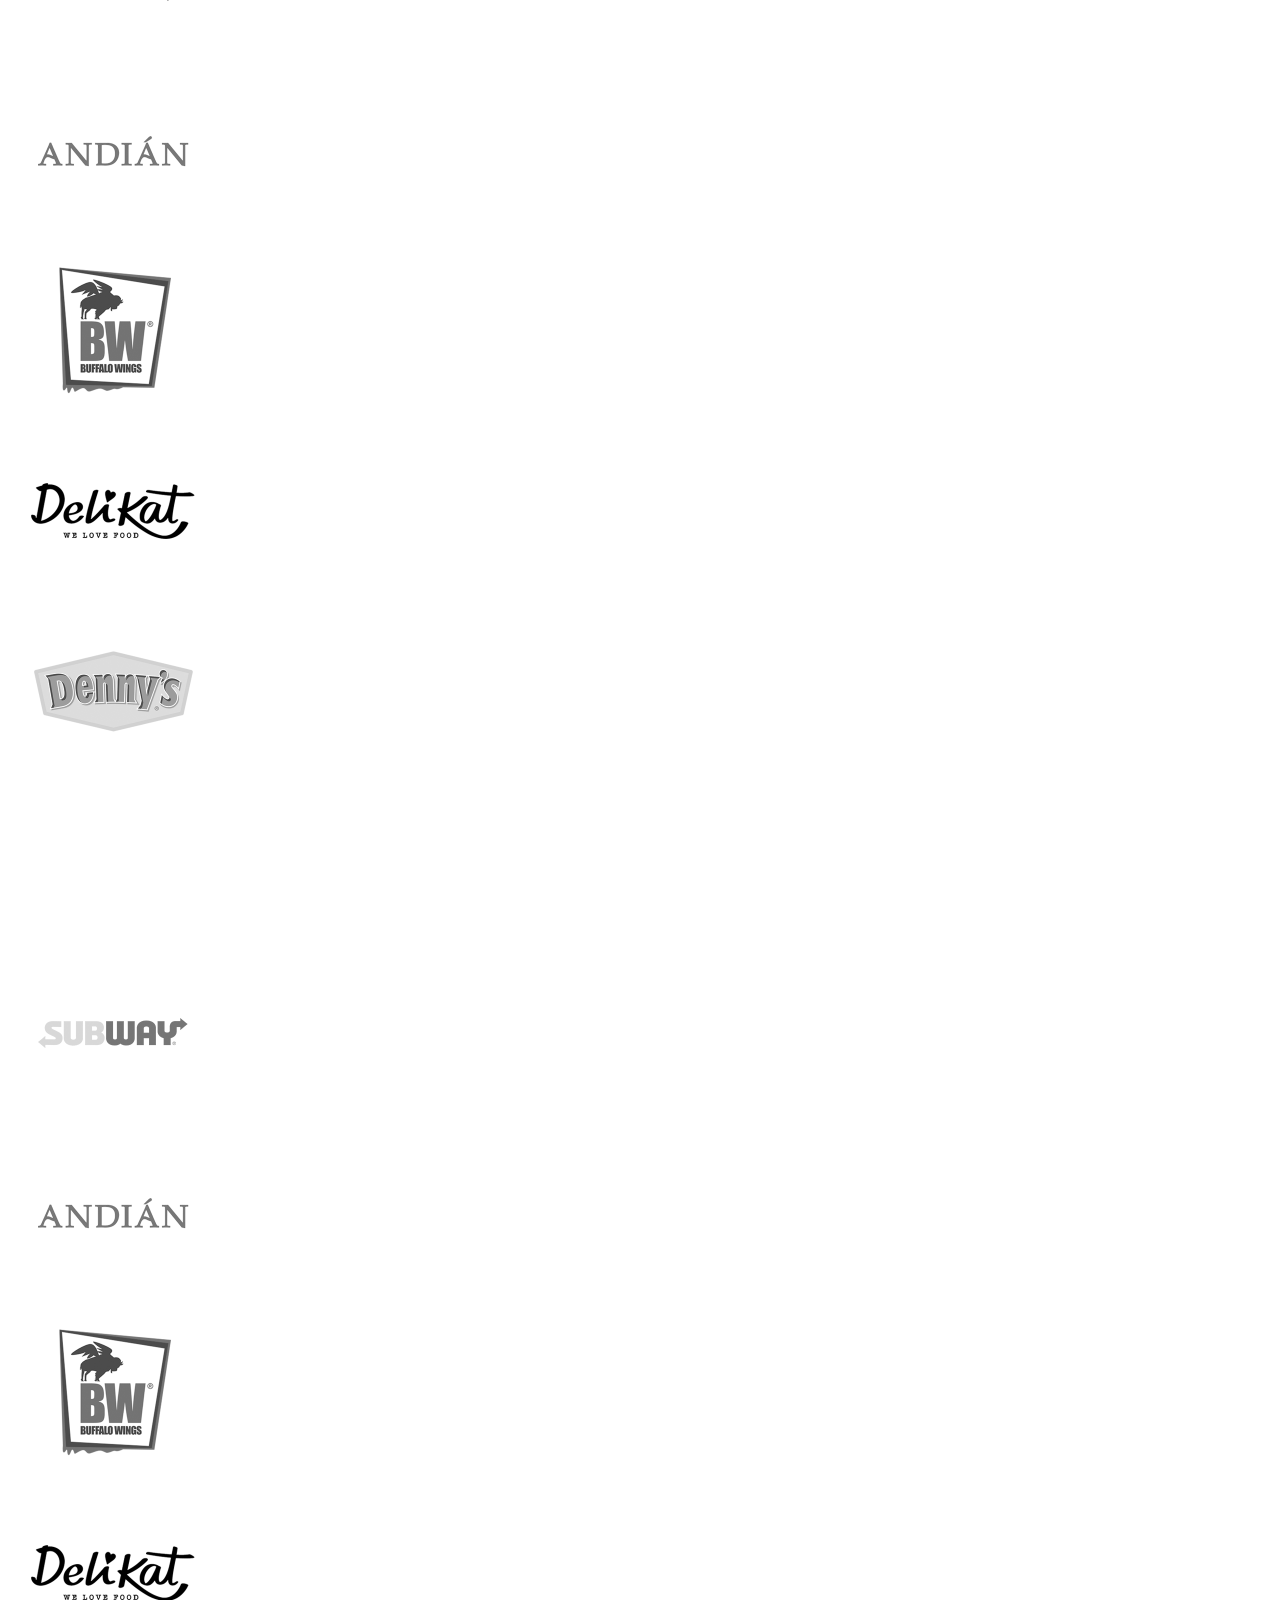
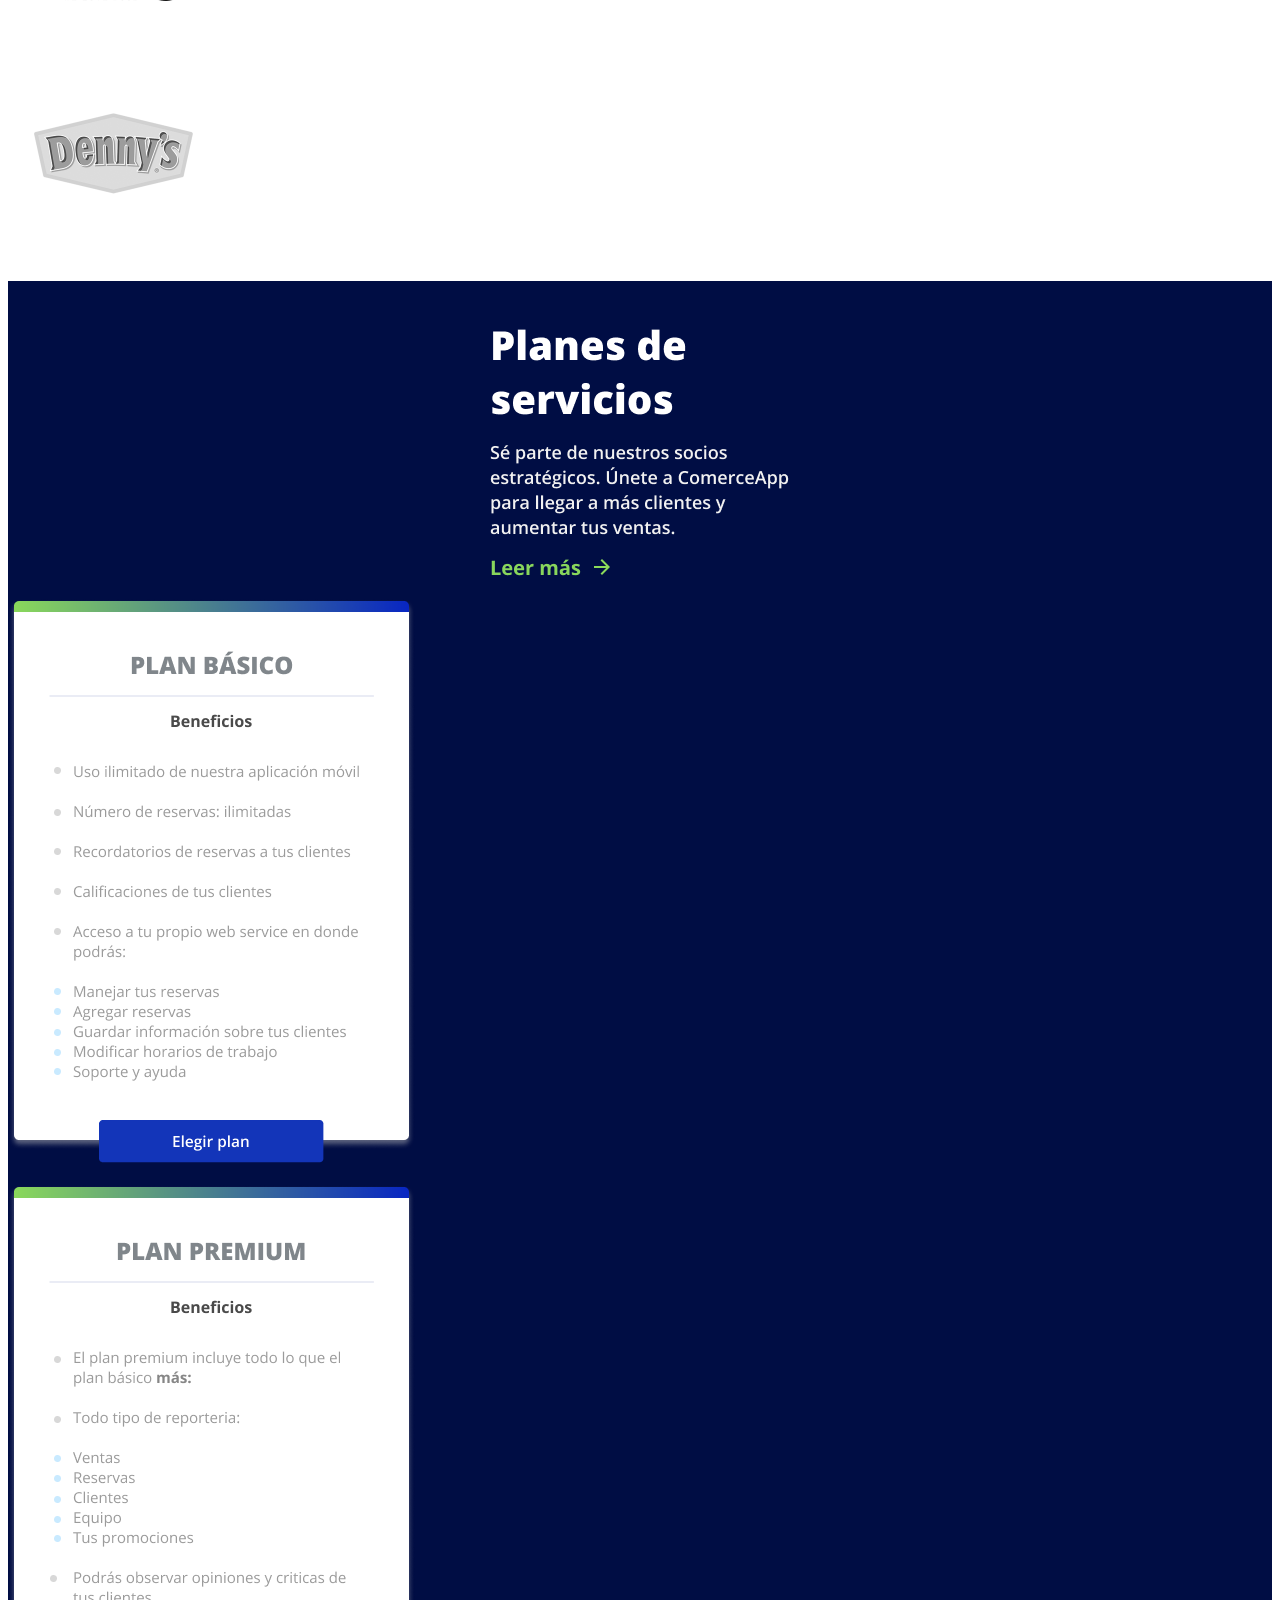
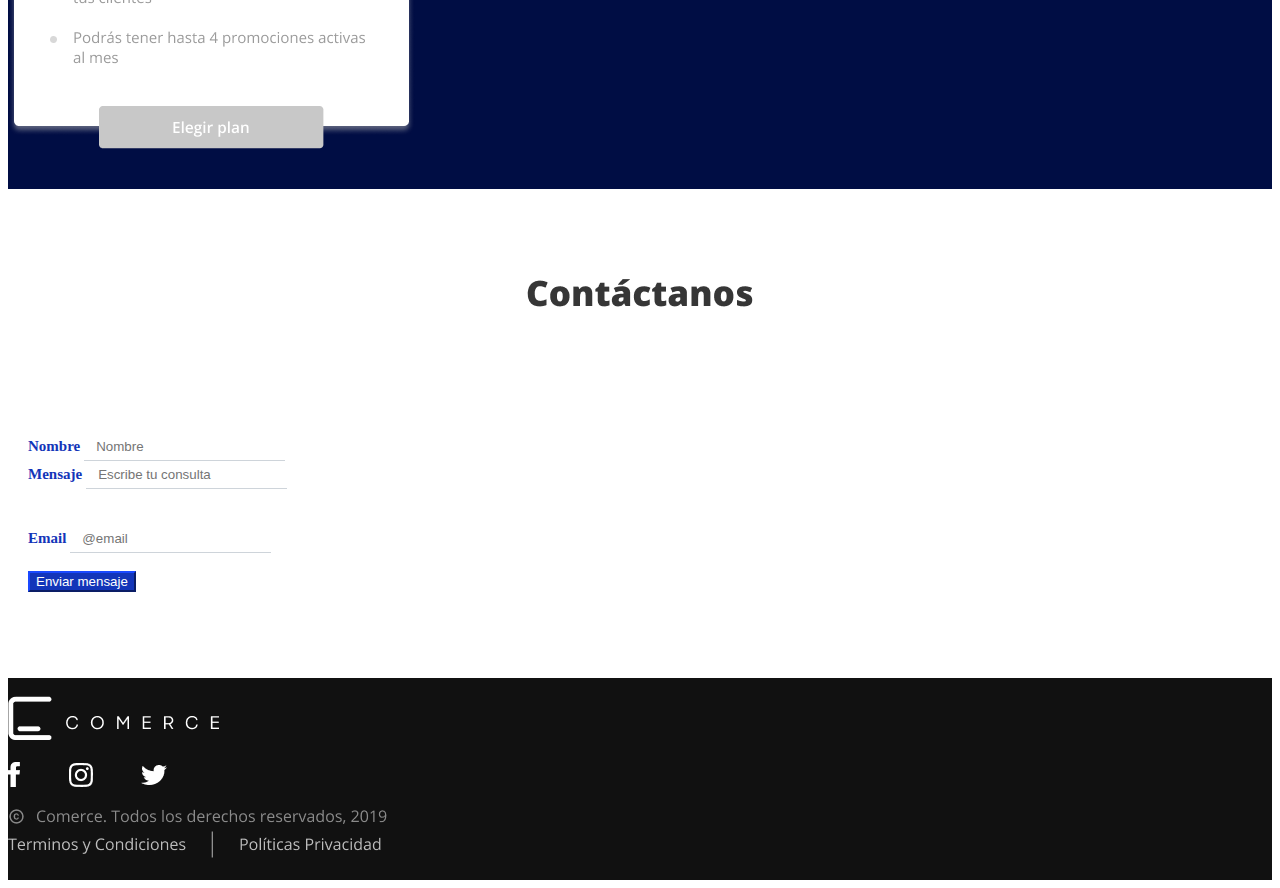
==== commit e19b1dce: "corrigiendo contenedor de marcas de ecomerce" ====
--- a/comerce.html
+++ b/comerce.html
@@ -183,19 +183,19 @@
         <div class="row justify-content-center text-center">
 
           <div class="col-lg-2">
-            <img src="img/bitmap.png" alt="" class="img-fluid">
-          </div>
-          <div class="col-lg-2">
-            <img src="img/bitmap-1.png" alt="" class="img-fluid">
-          </div>
-          <div class="col-lg-2">
-            <img src="img/bitmap-2.png" alt="" class="img-fluid">
-          </div>
-          <div class="col-lg-2">
-            <img src="img/bitmap-3.png" alt="" class="img-fluid">
-          </div>
-          <div class="col-lg-2">
-            <img src="img/bitmap-4.png" alt="" class="img-fluid">
+            <img src="img/bitmap-a.png" alt="" class="img-fluid">
+          </div>
+          <div class="col-lg-2">
+            <img src="img/bitmap-b.png" alt="" class="img-fluid">
+          </div>
+          <div class="col-lg-2">
+            <img src="img/bitmap-c.png" alt="" class="img-fluid">
+          </div>
+          <div class="col-lg-2">
+            <img src="img/bitmap-d.png" alt="" class="img-fluid">
+          </div>
+          <div class="col-lg-2">
+            <img src="img/bitmap-e.png" alt="" class="img-fluid">
           </div>
         </div>
     </div>
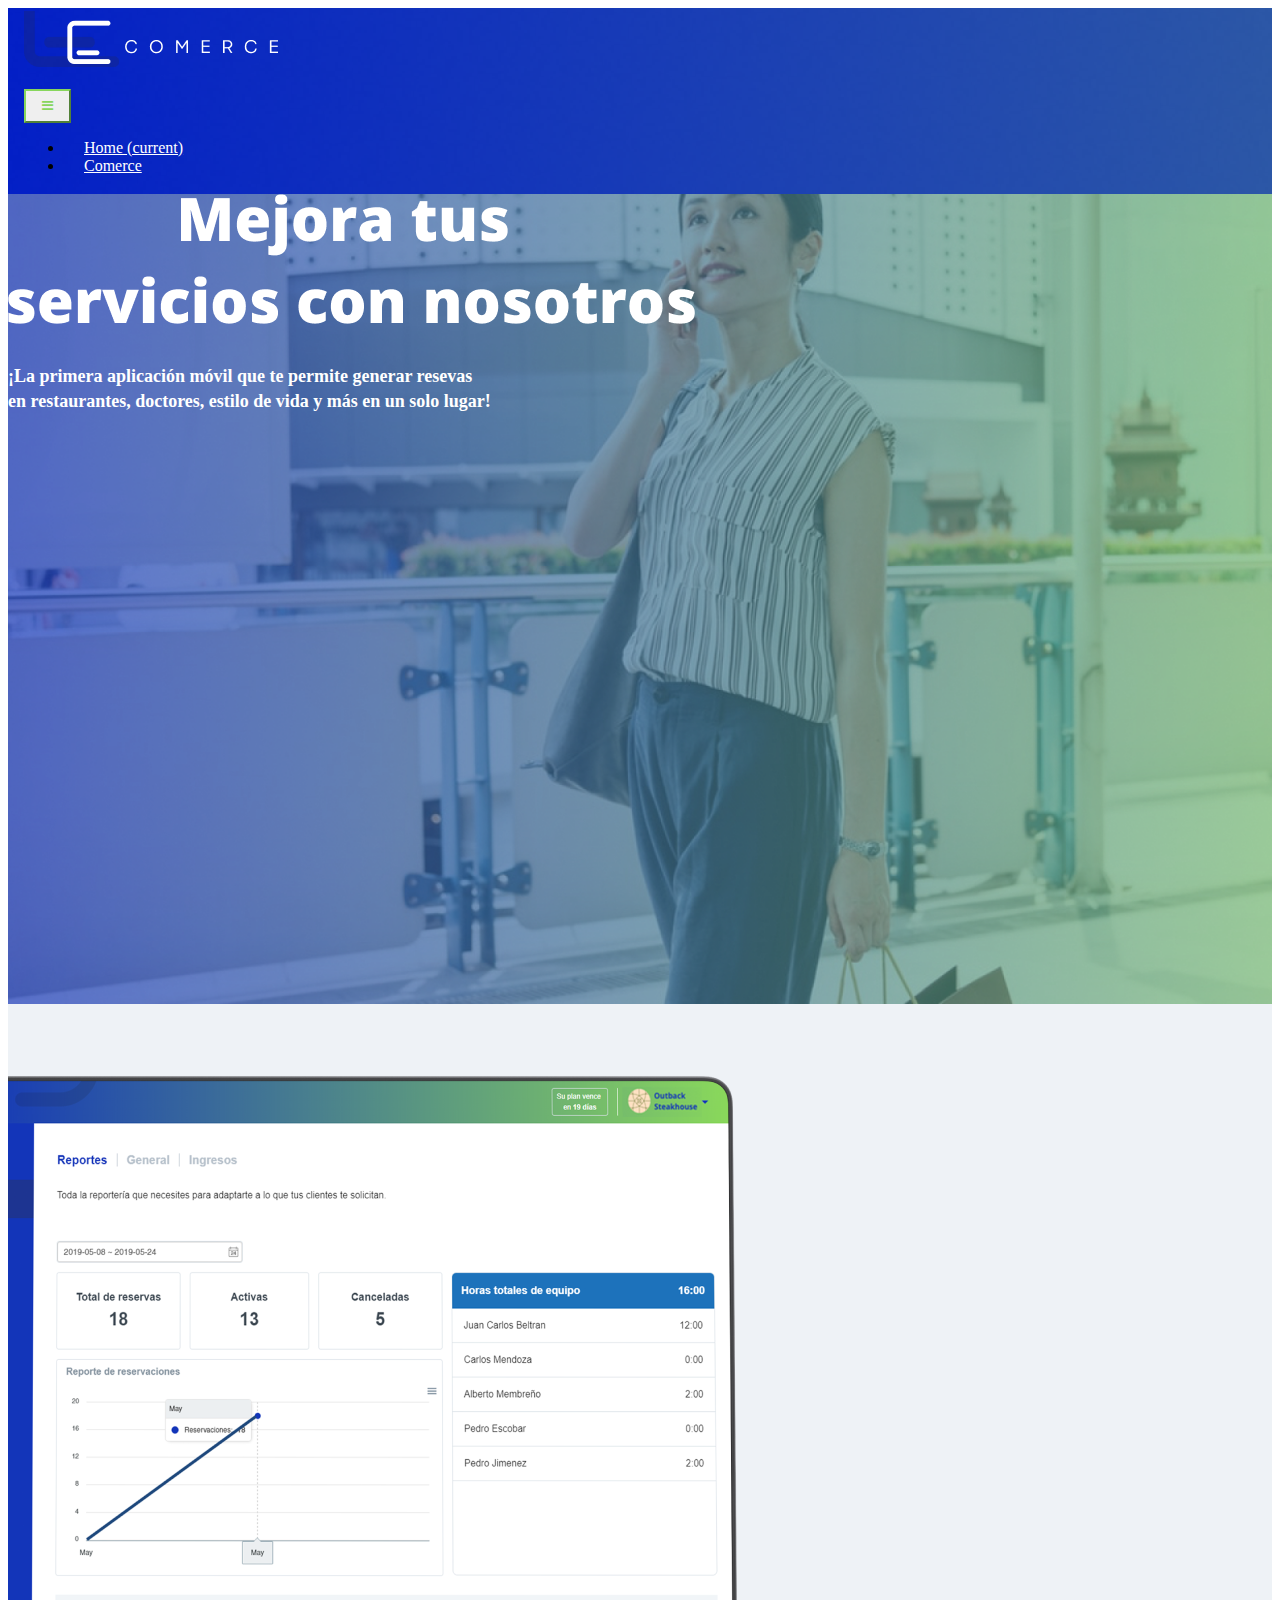
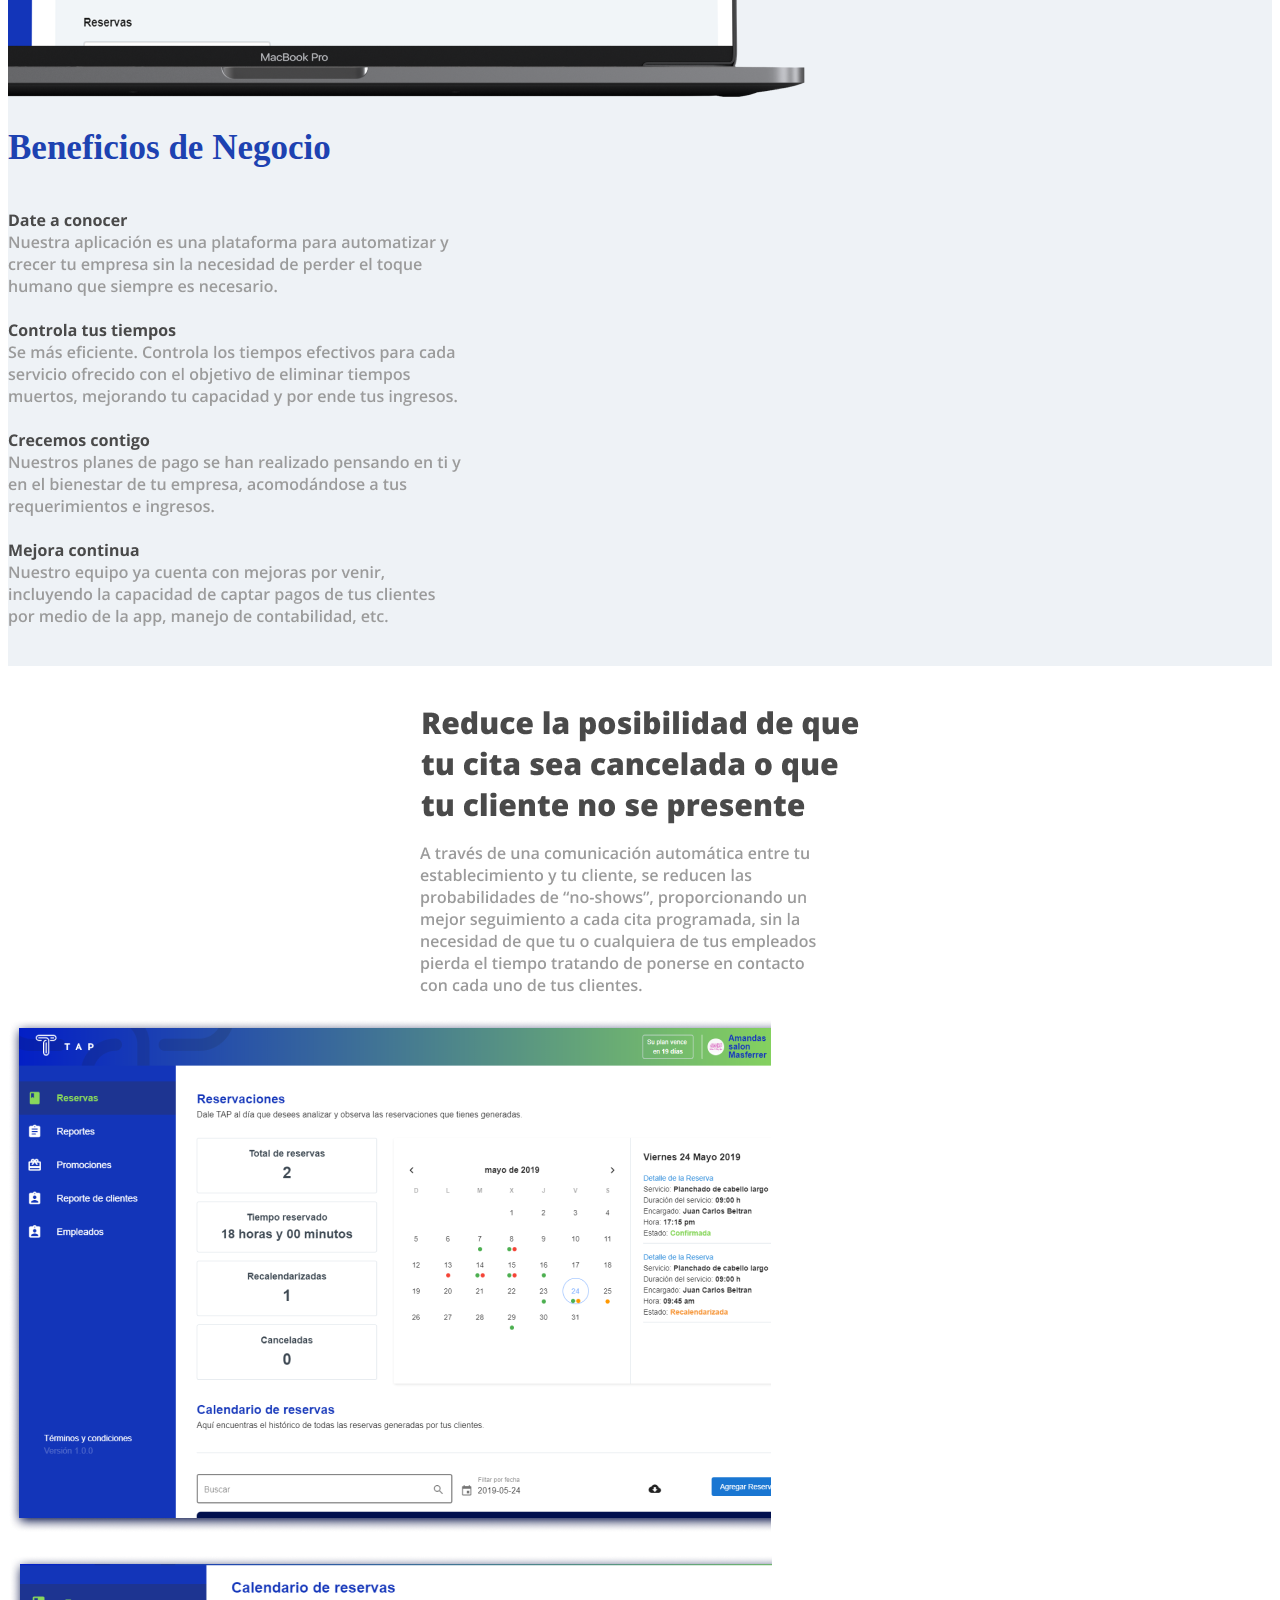
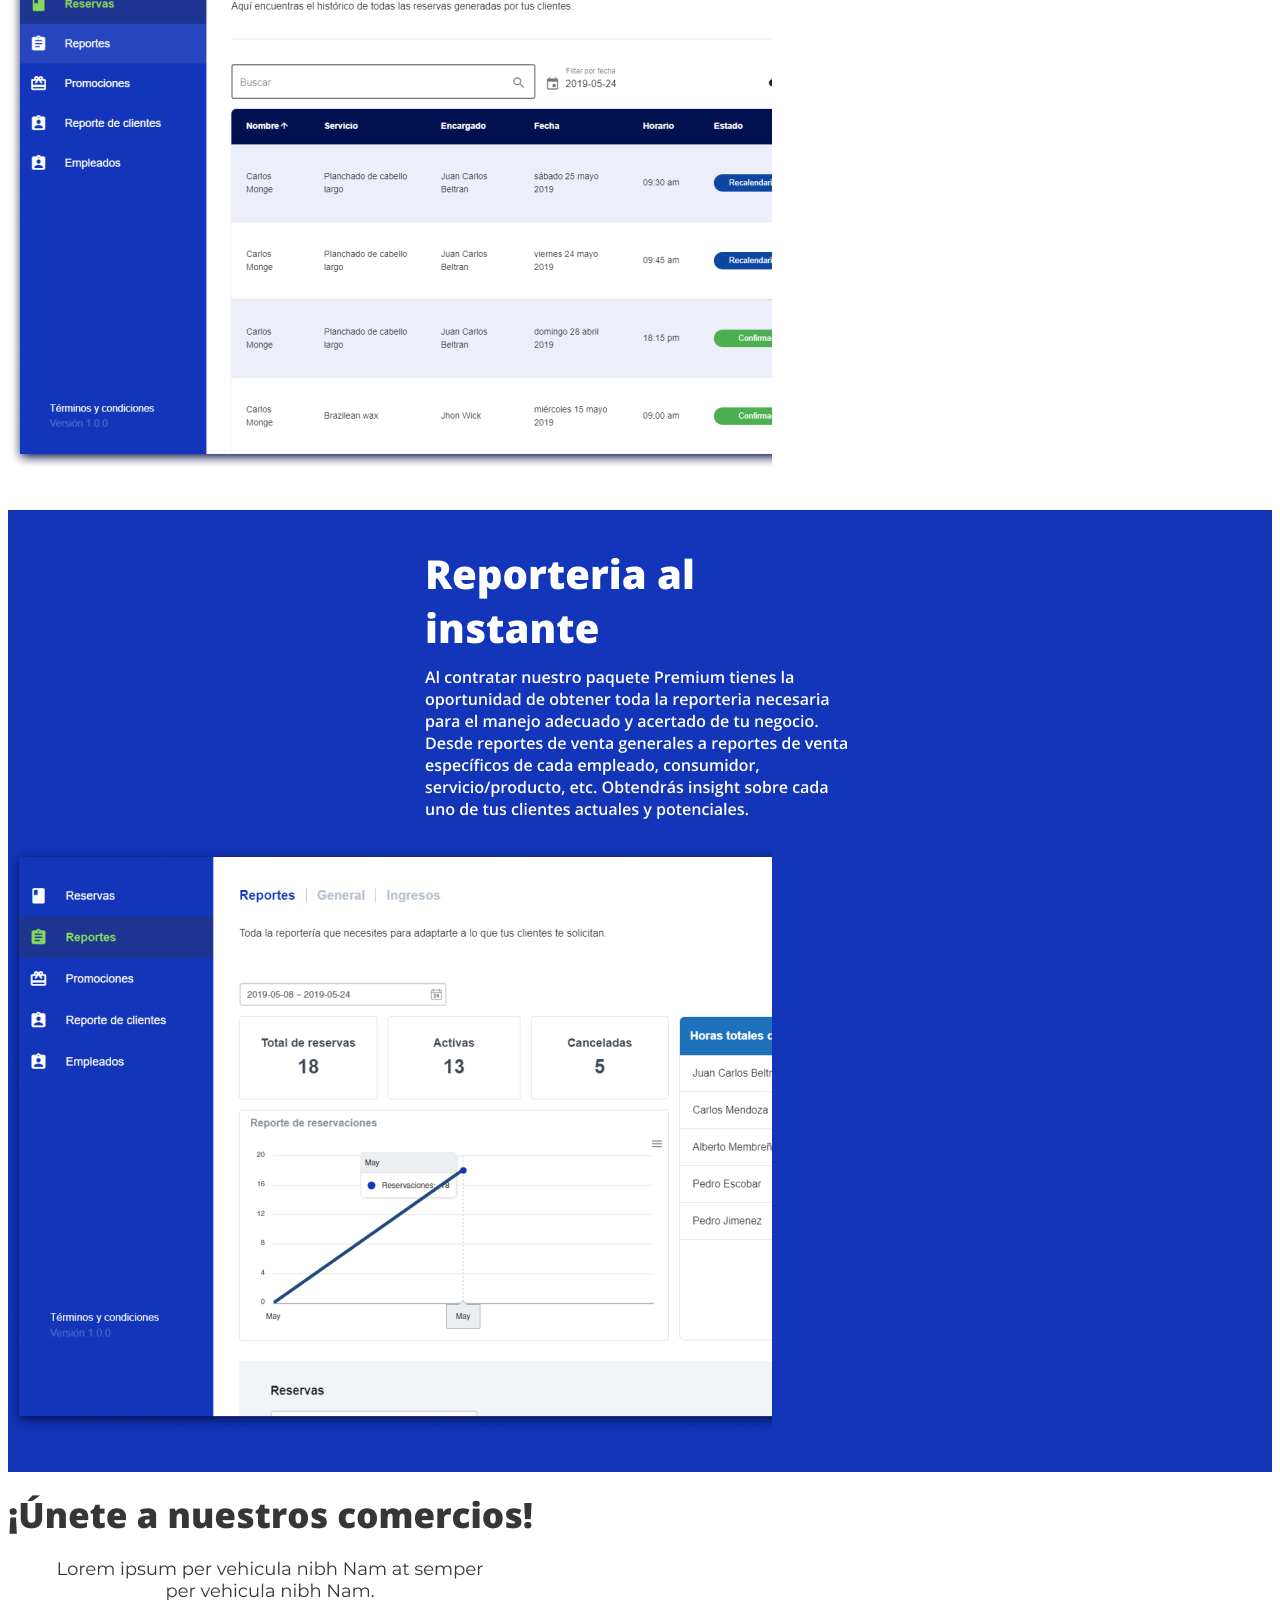
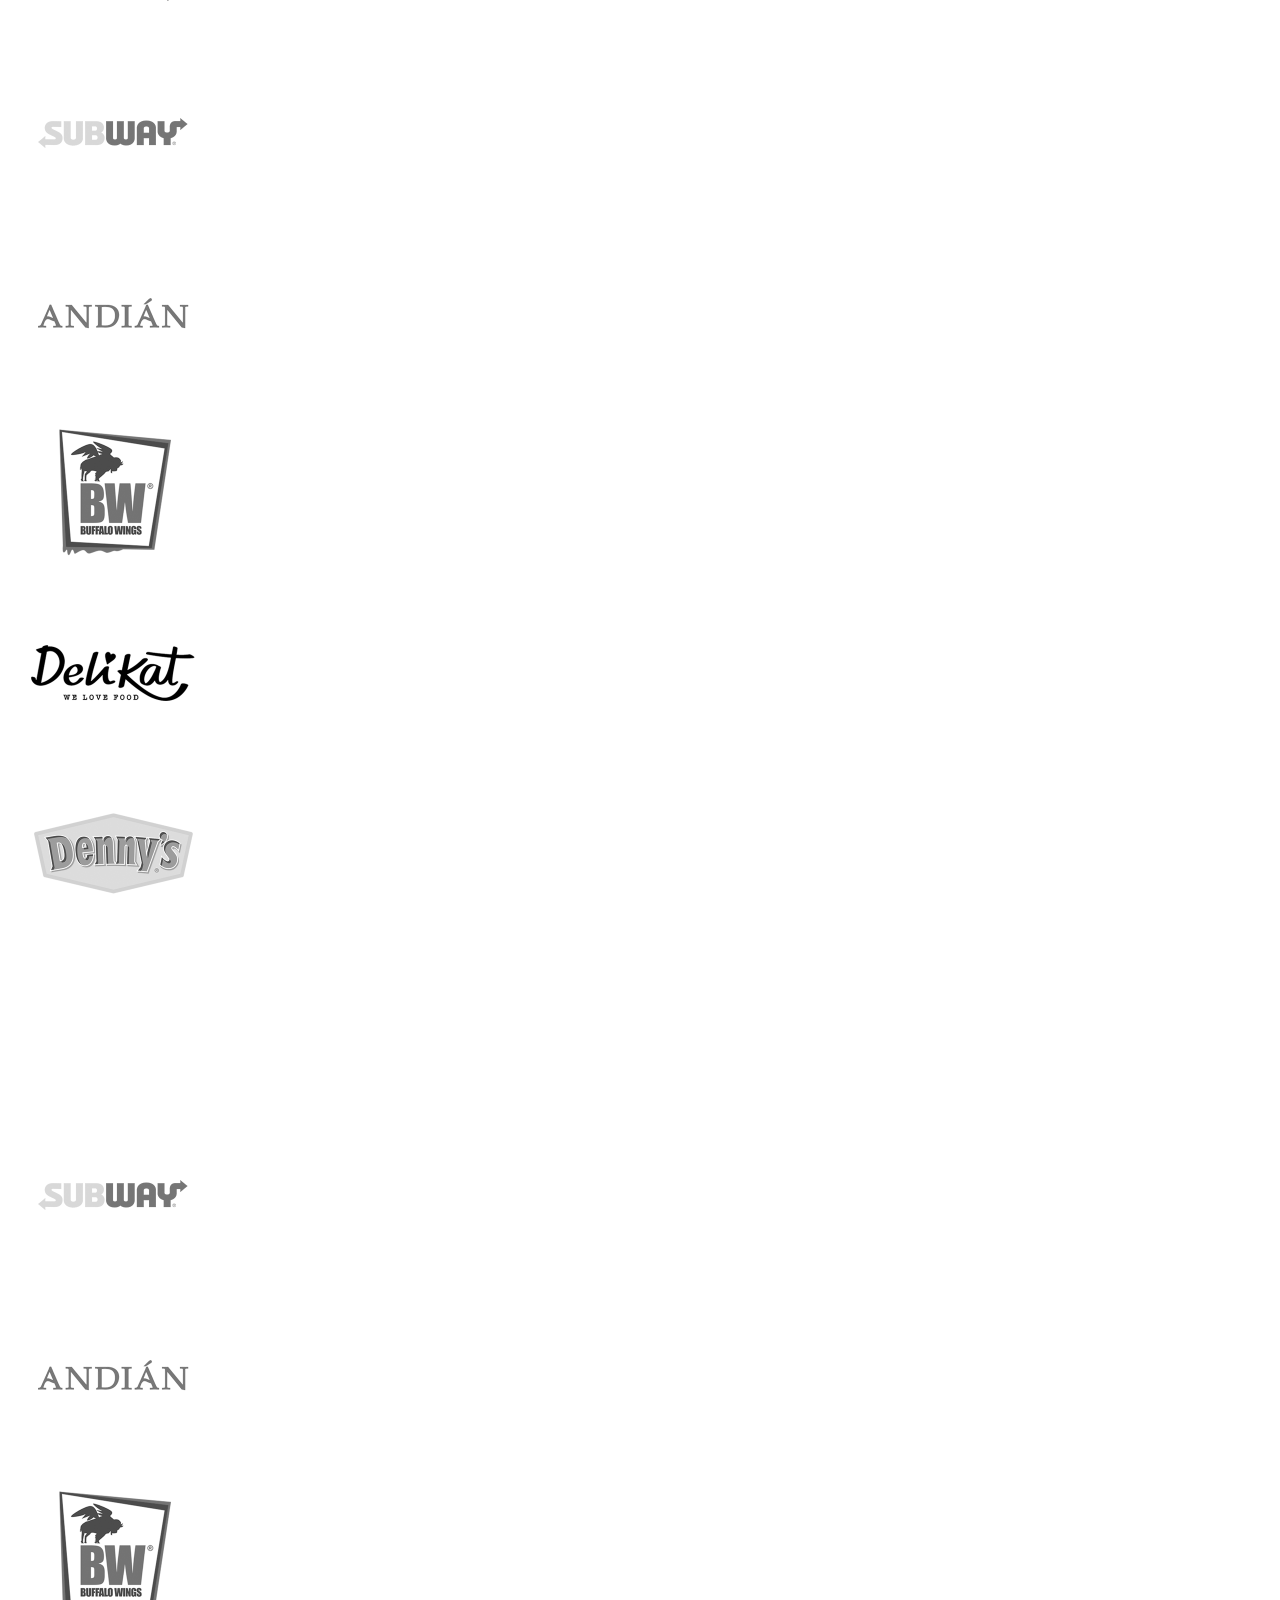
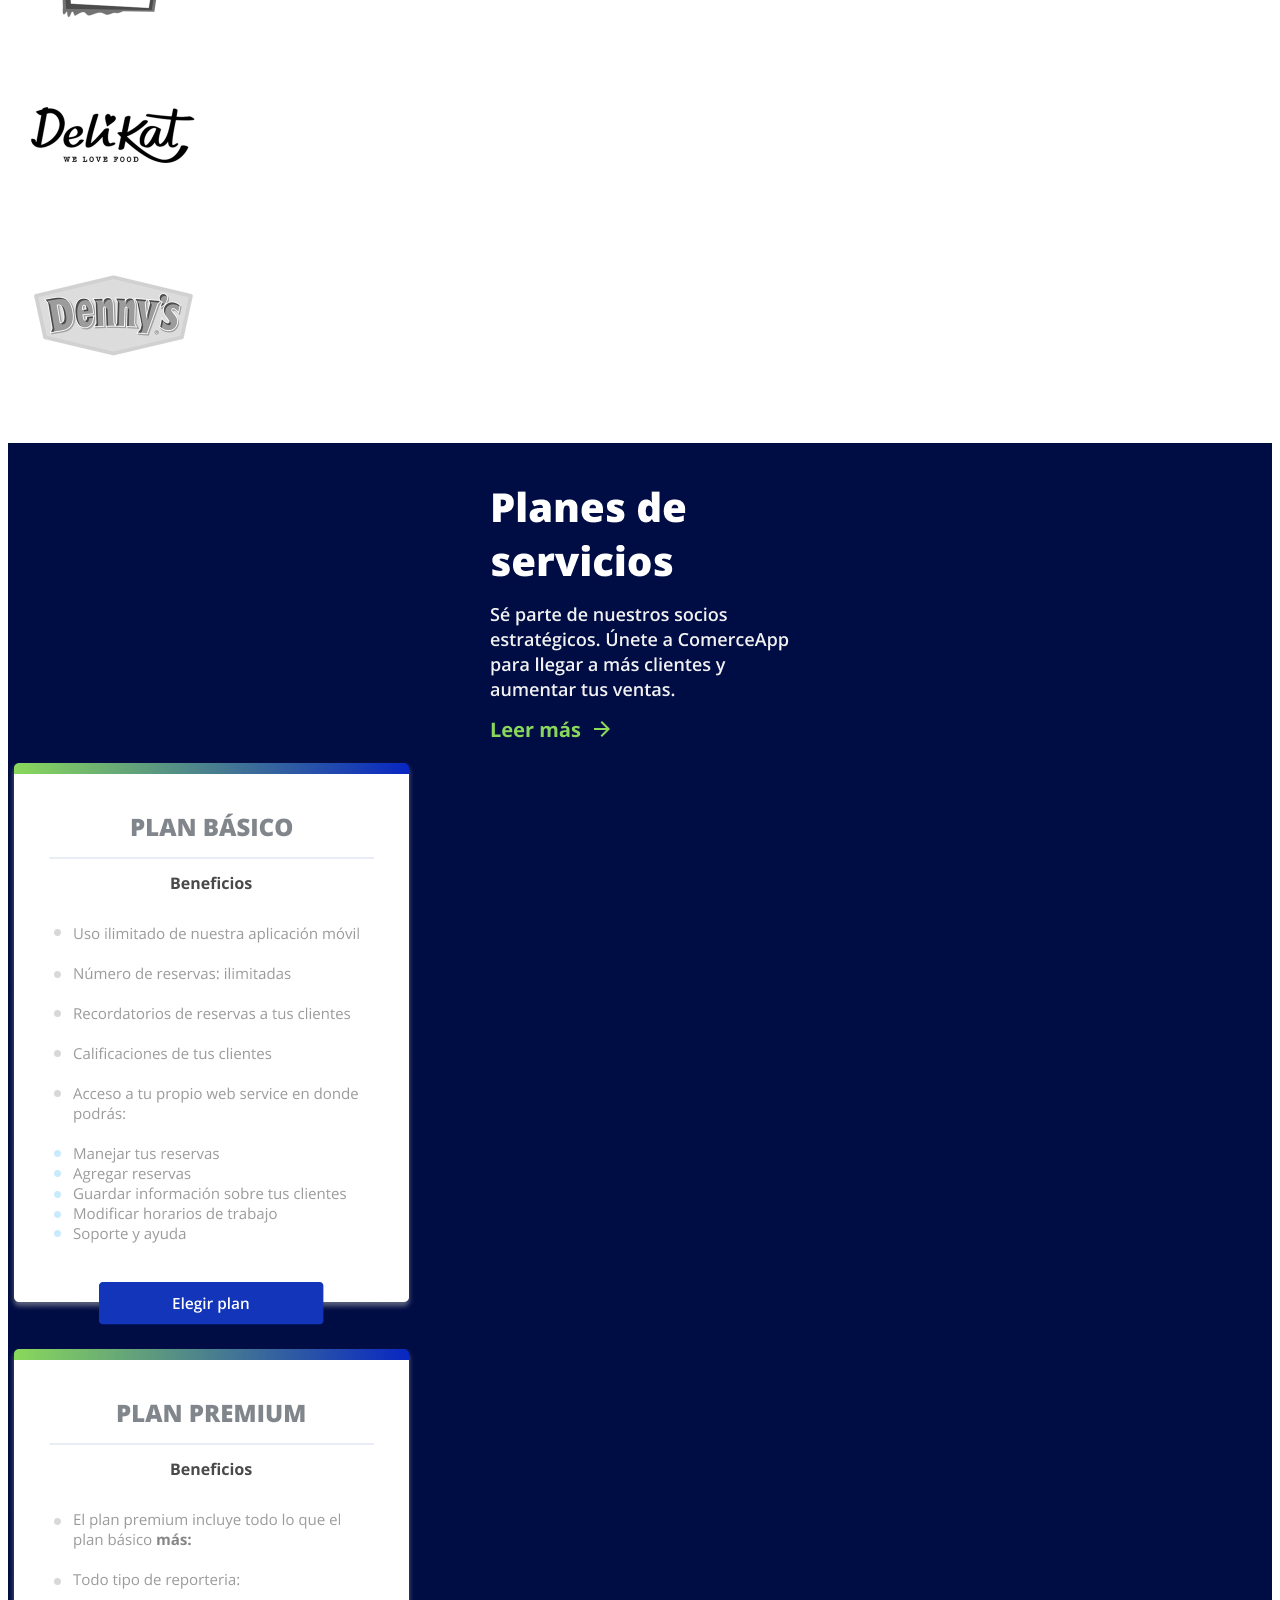
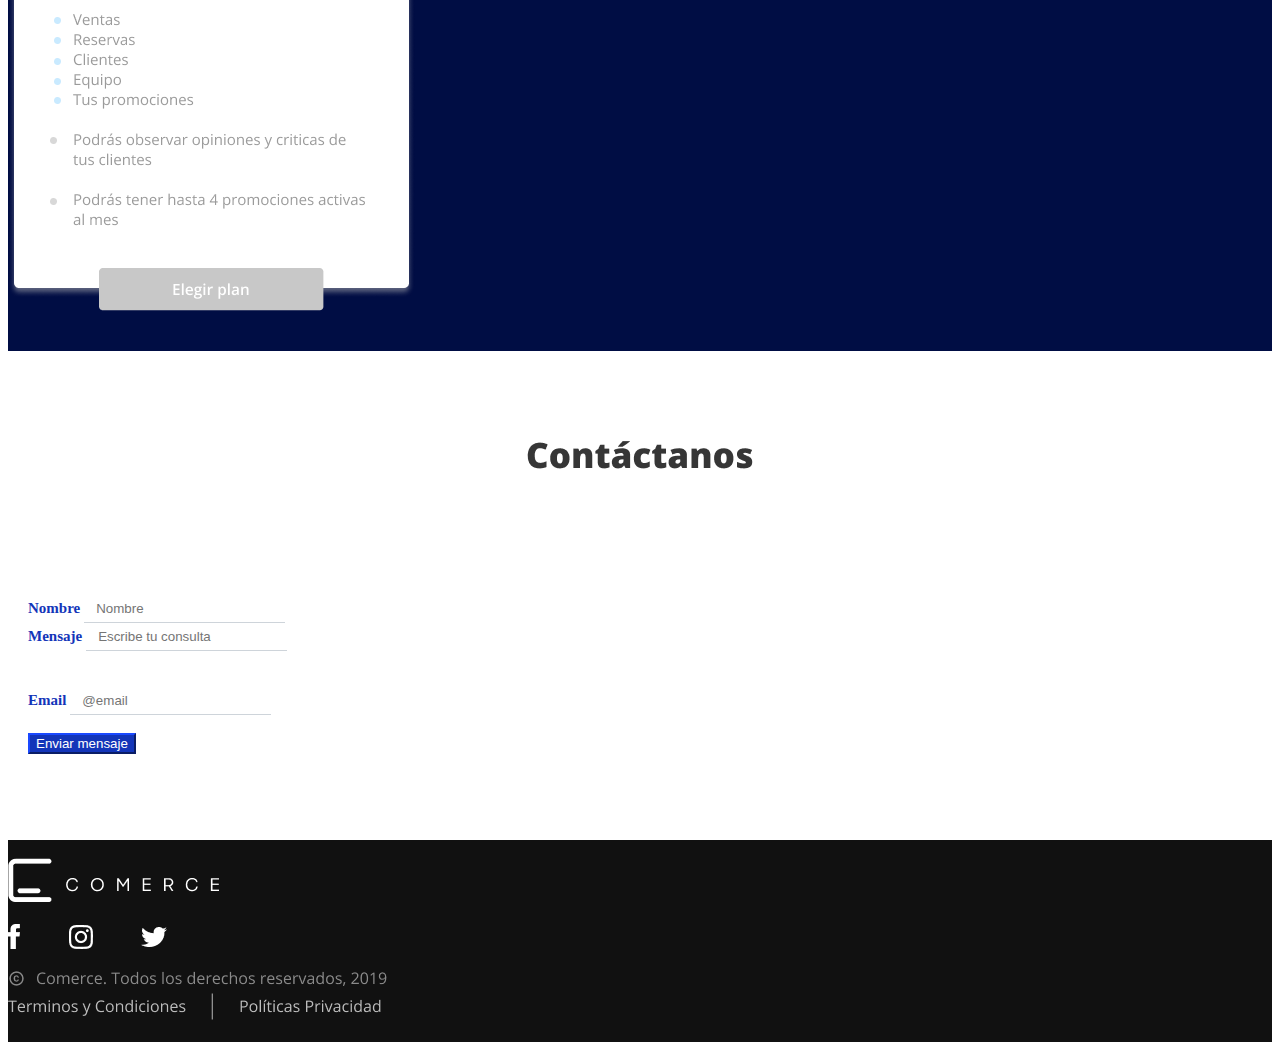
==== commit 4b361a77: "corrigiendo subway contenedor de marcas de ecomerce" ====
--- a/comerce.html
+++ b/comerce.html
@@ -143,7 +143,7 @@
         <div class="row justify-content-center text-center">
 
           <div class="col-lg-2">
-            <img src="img/bitmap.png" alt="" class="img-fluid">
+            <img src="img/subway.png" alt="" class="img-fluid">
           </div>
           <div class="col-lg-2">
             <img src="img/bitmap-1.png" alt="" class="img-fluid">
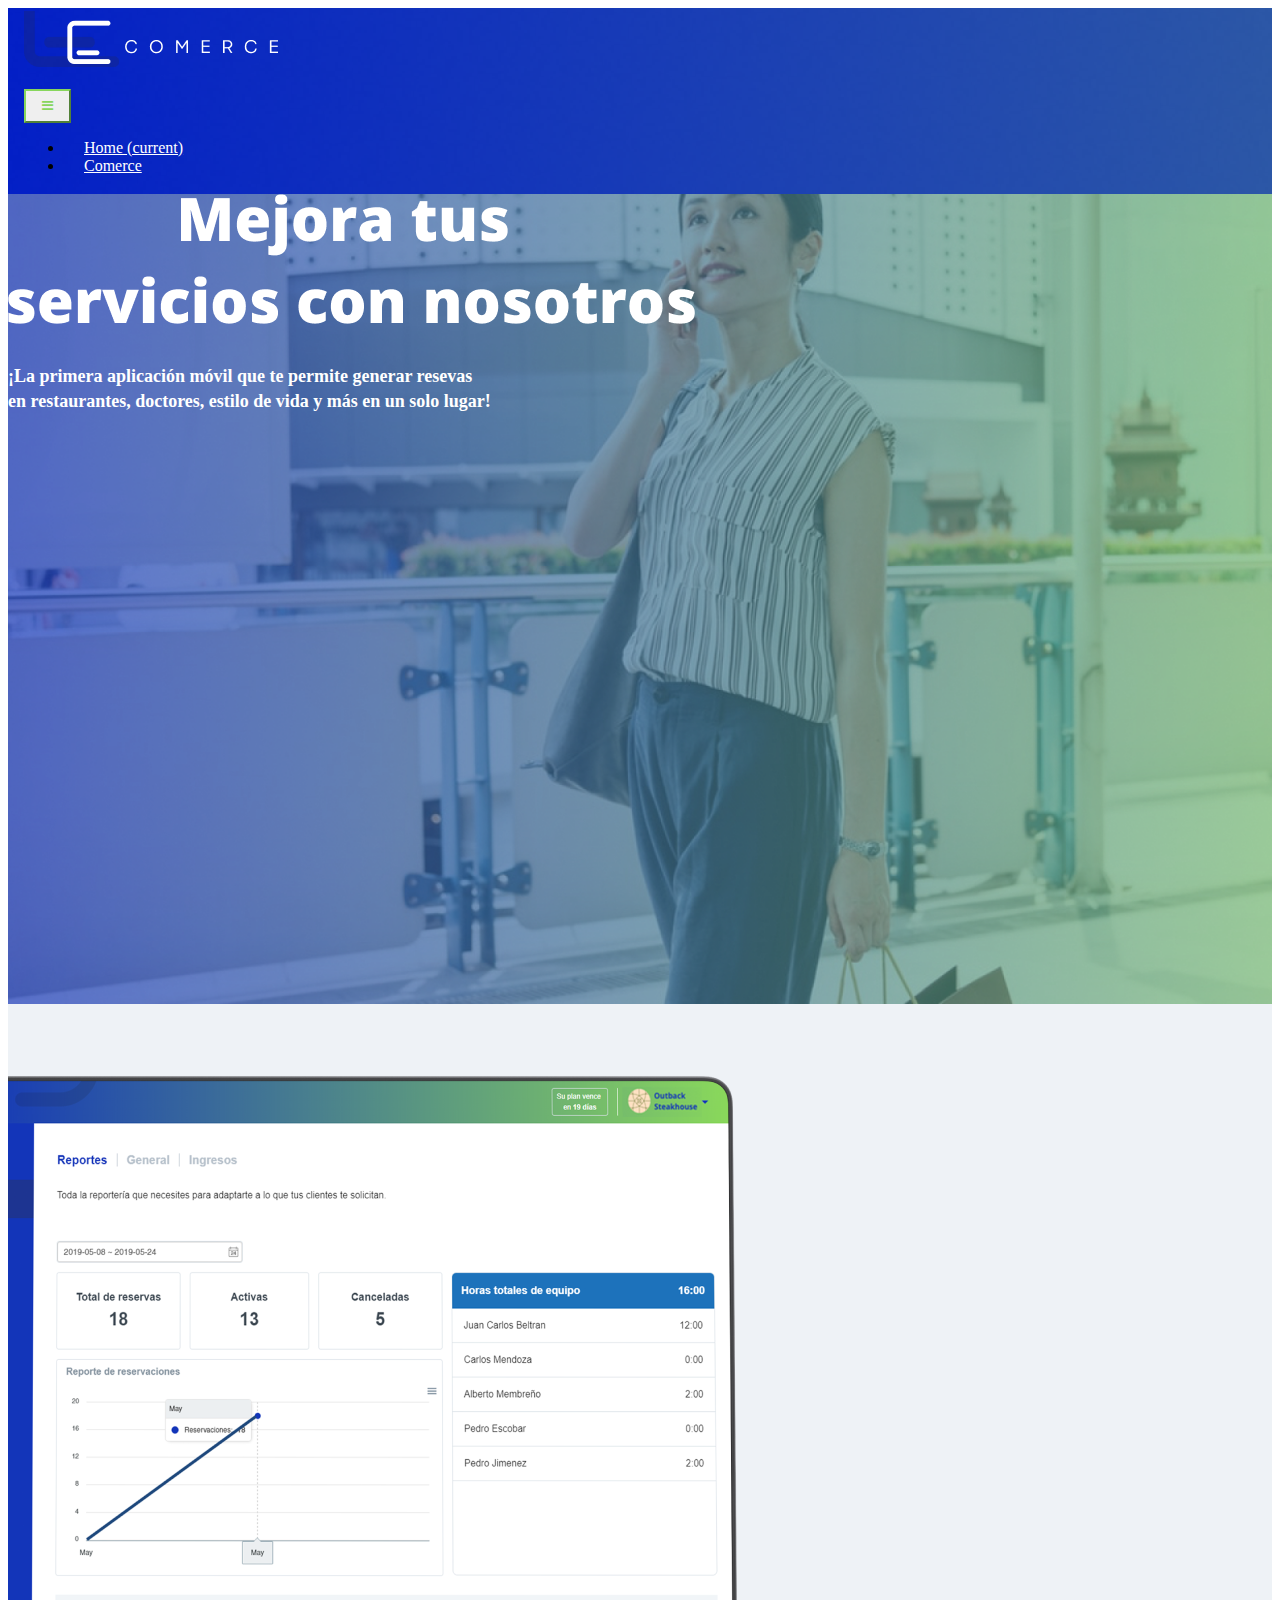
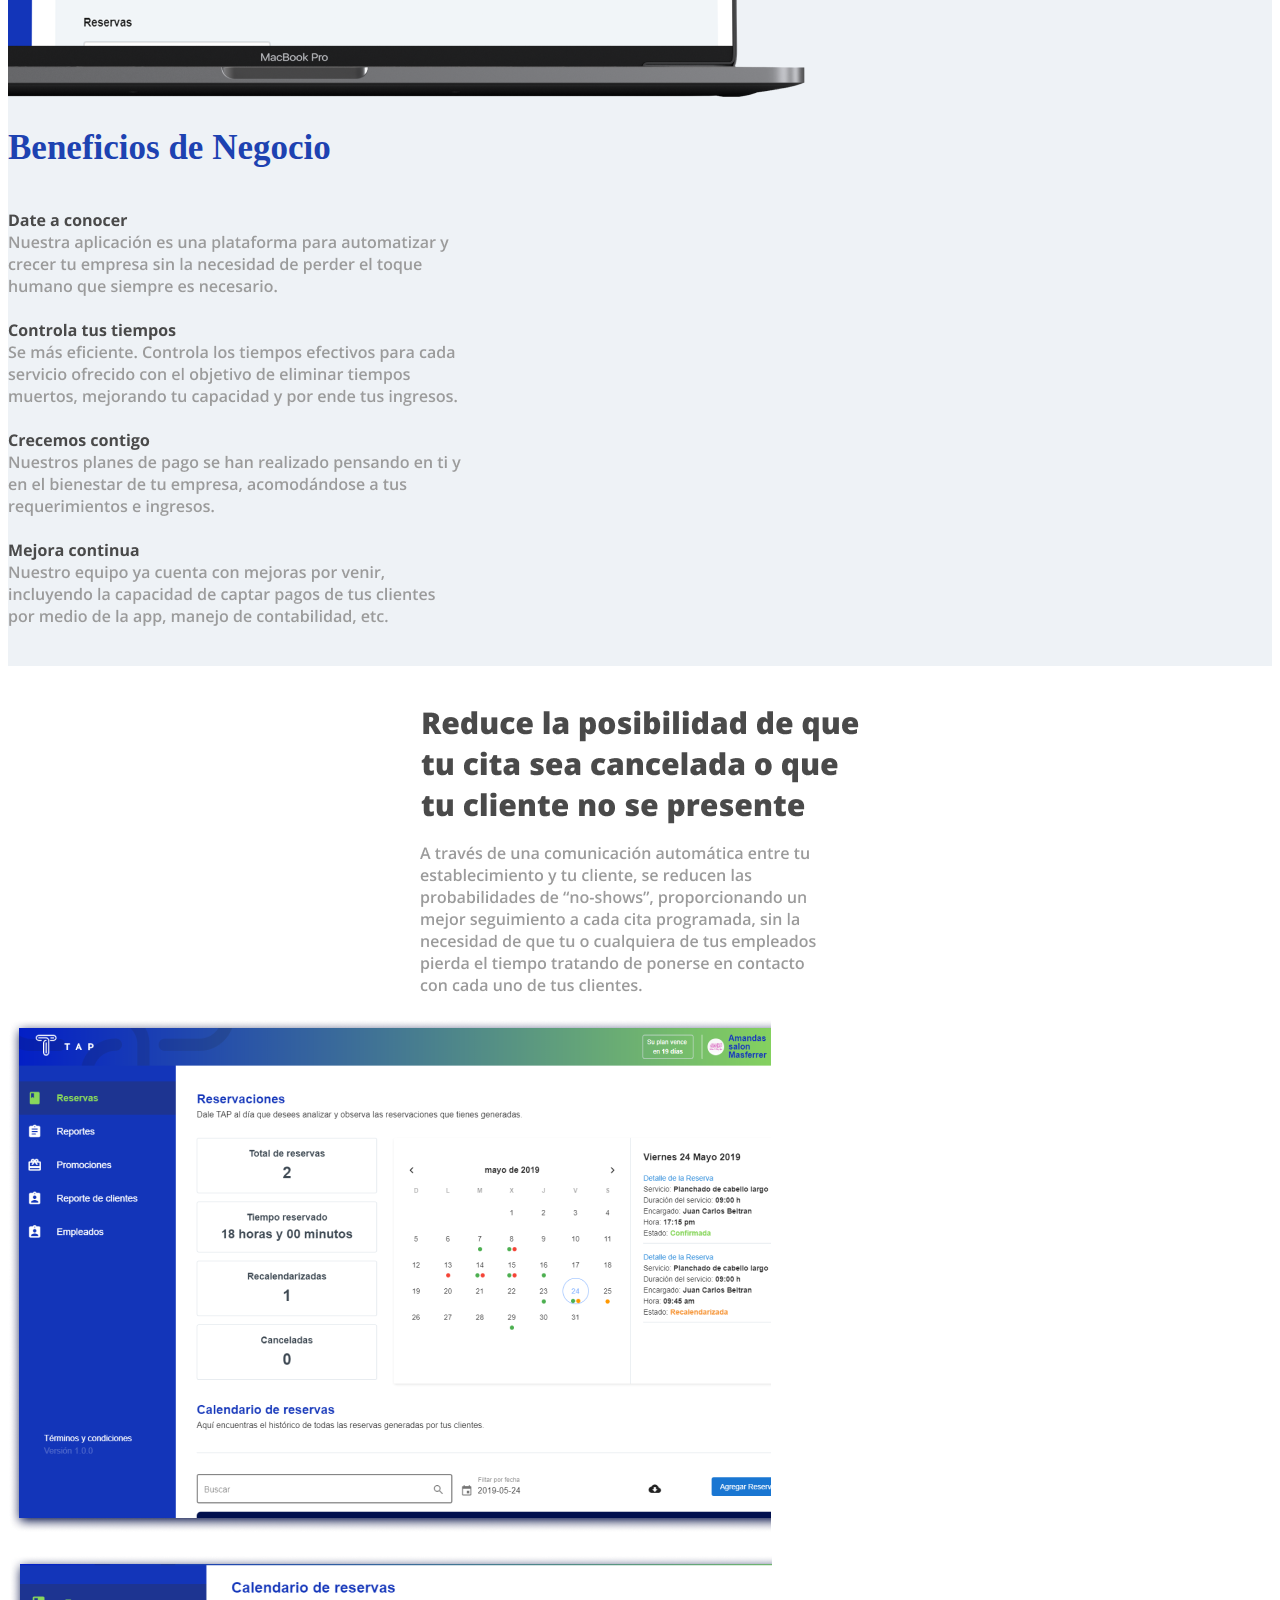
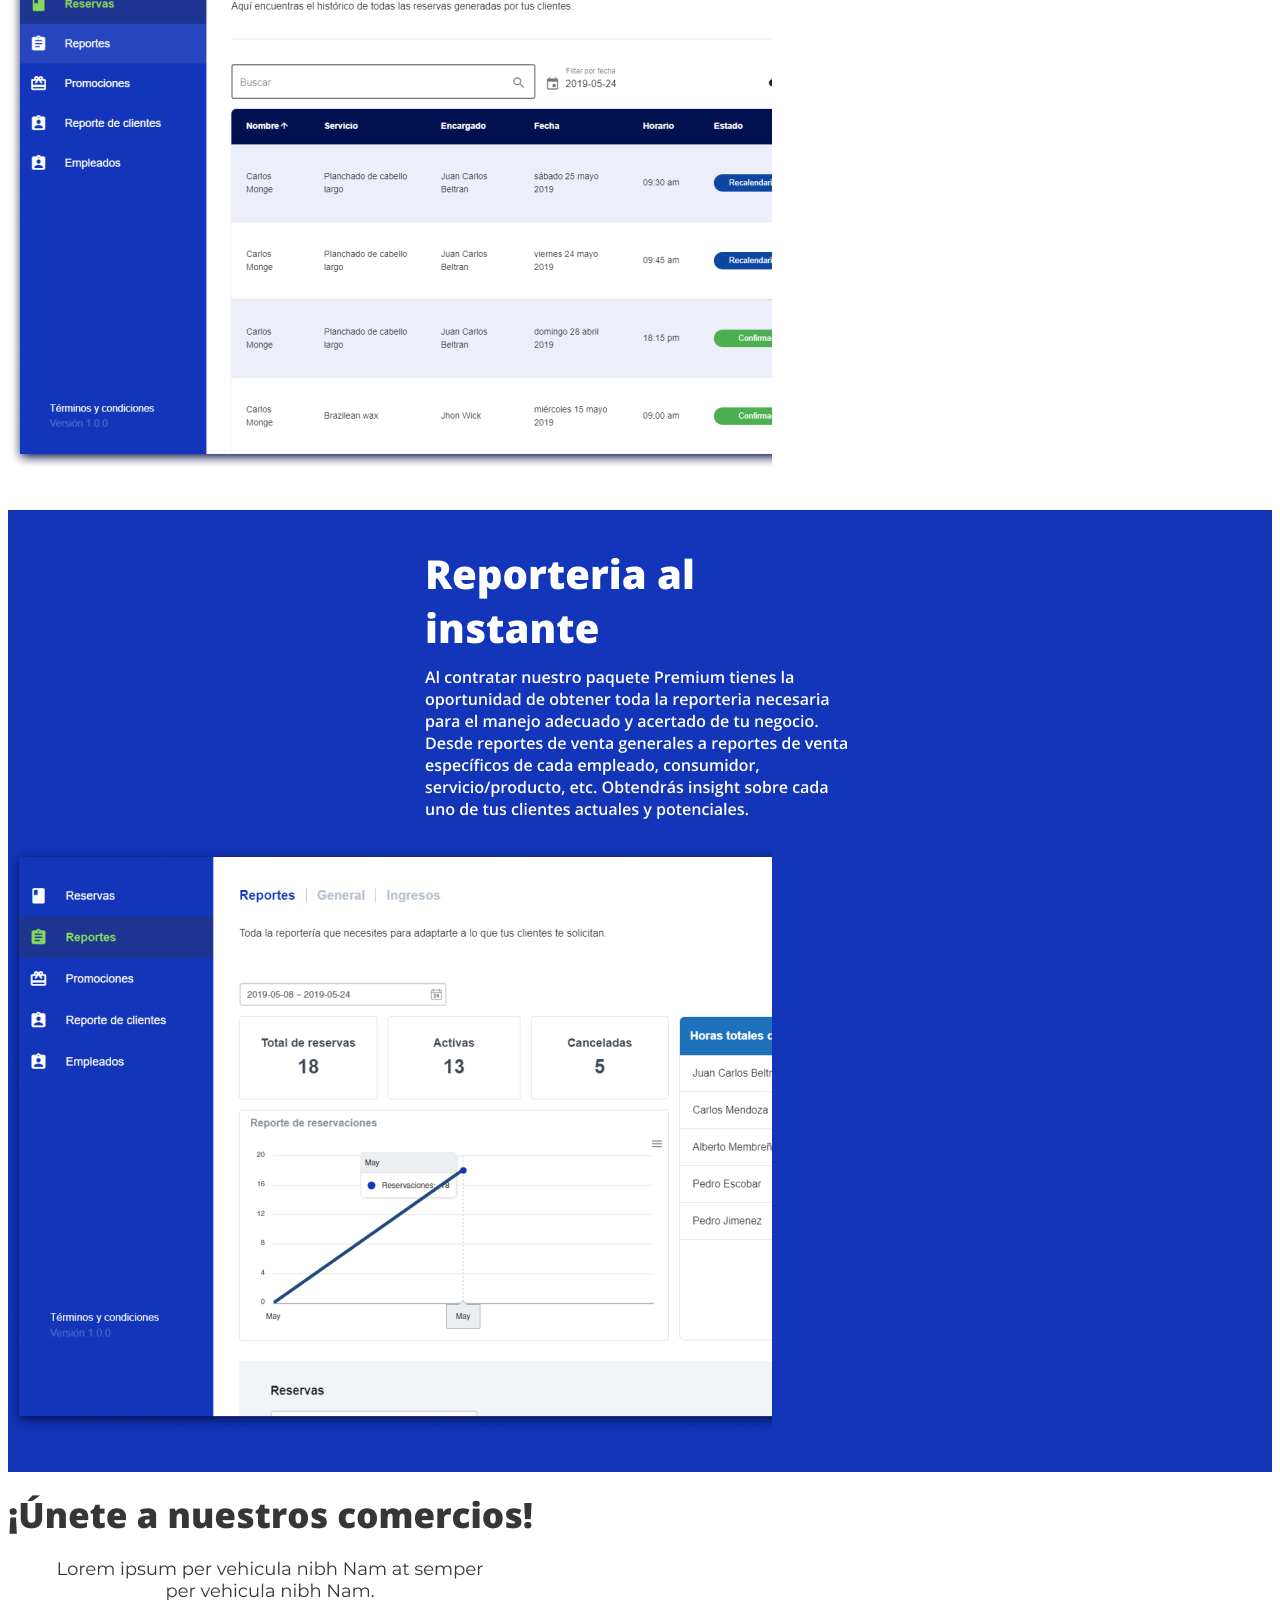
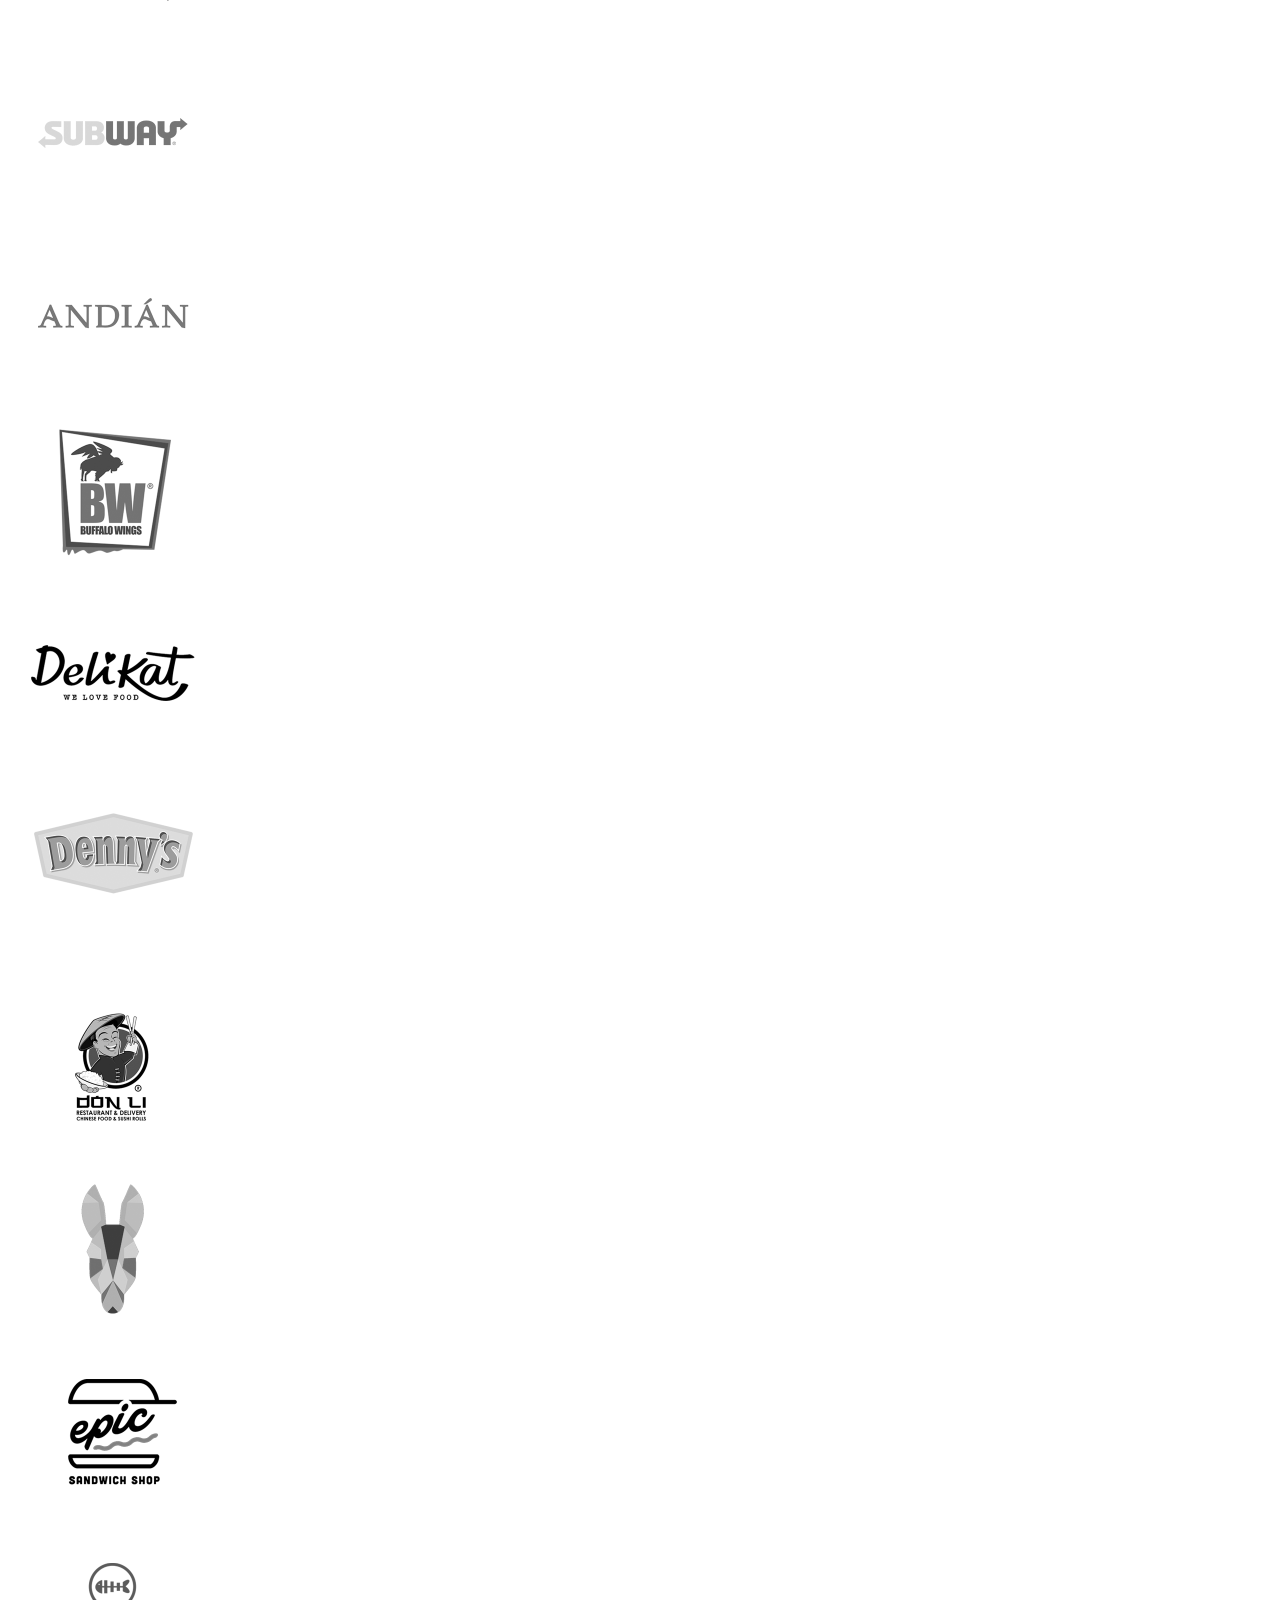
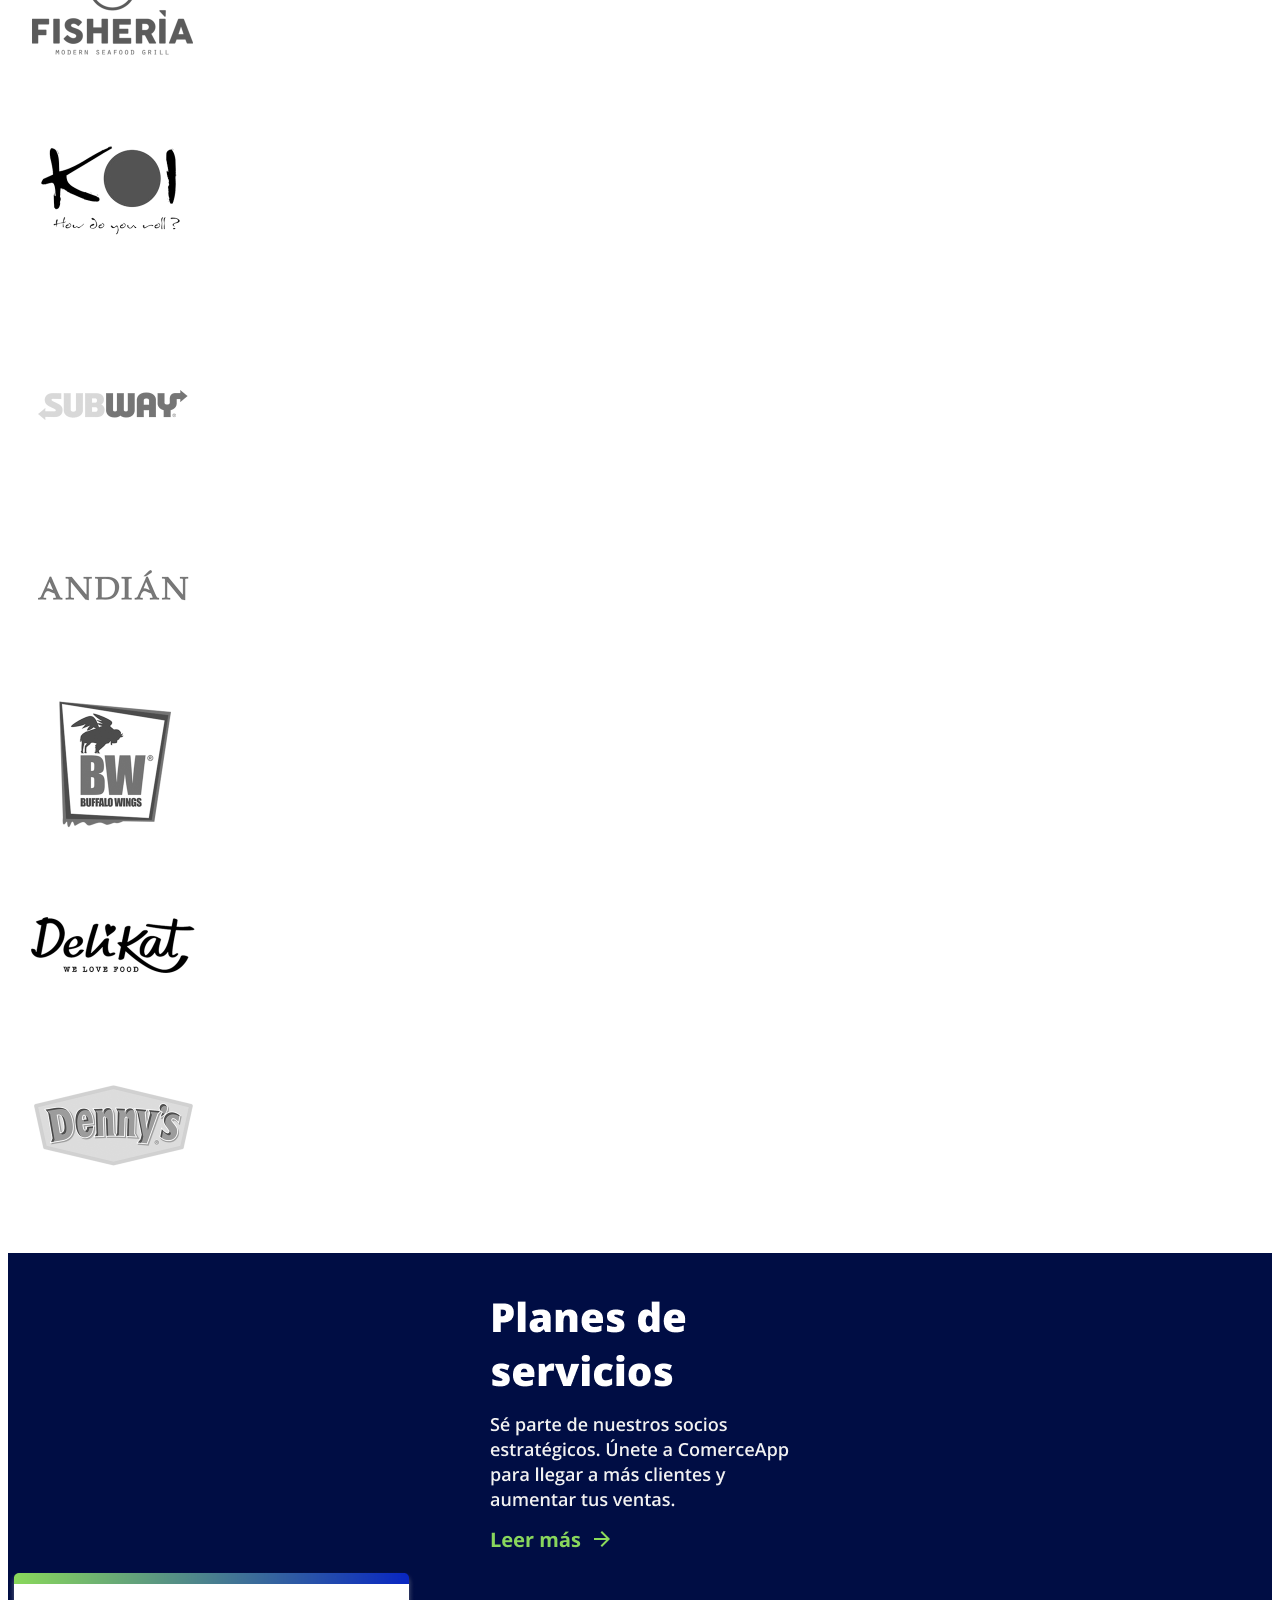
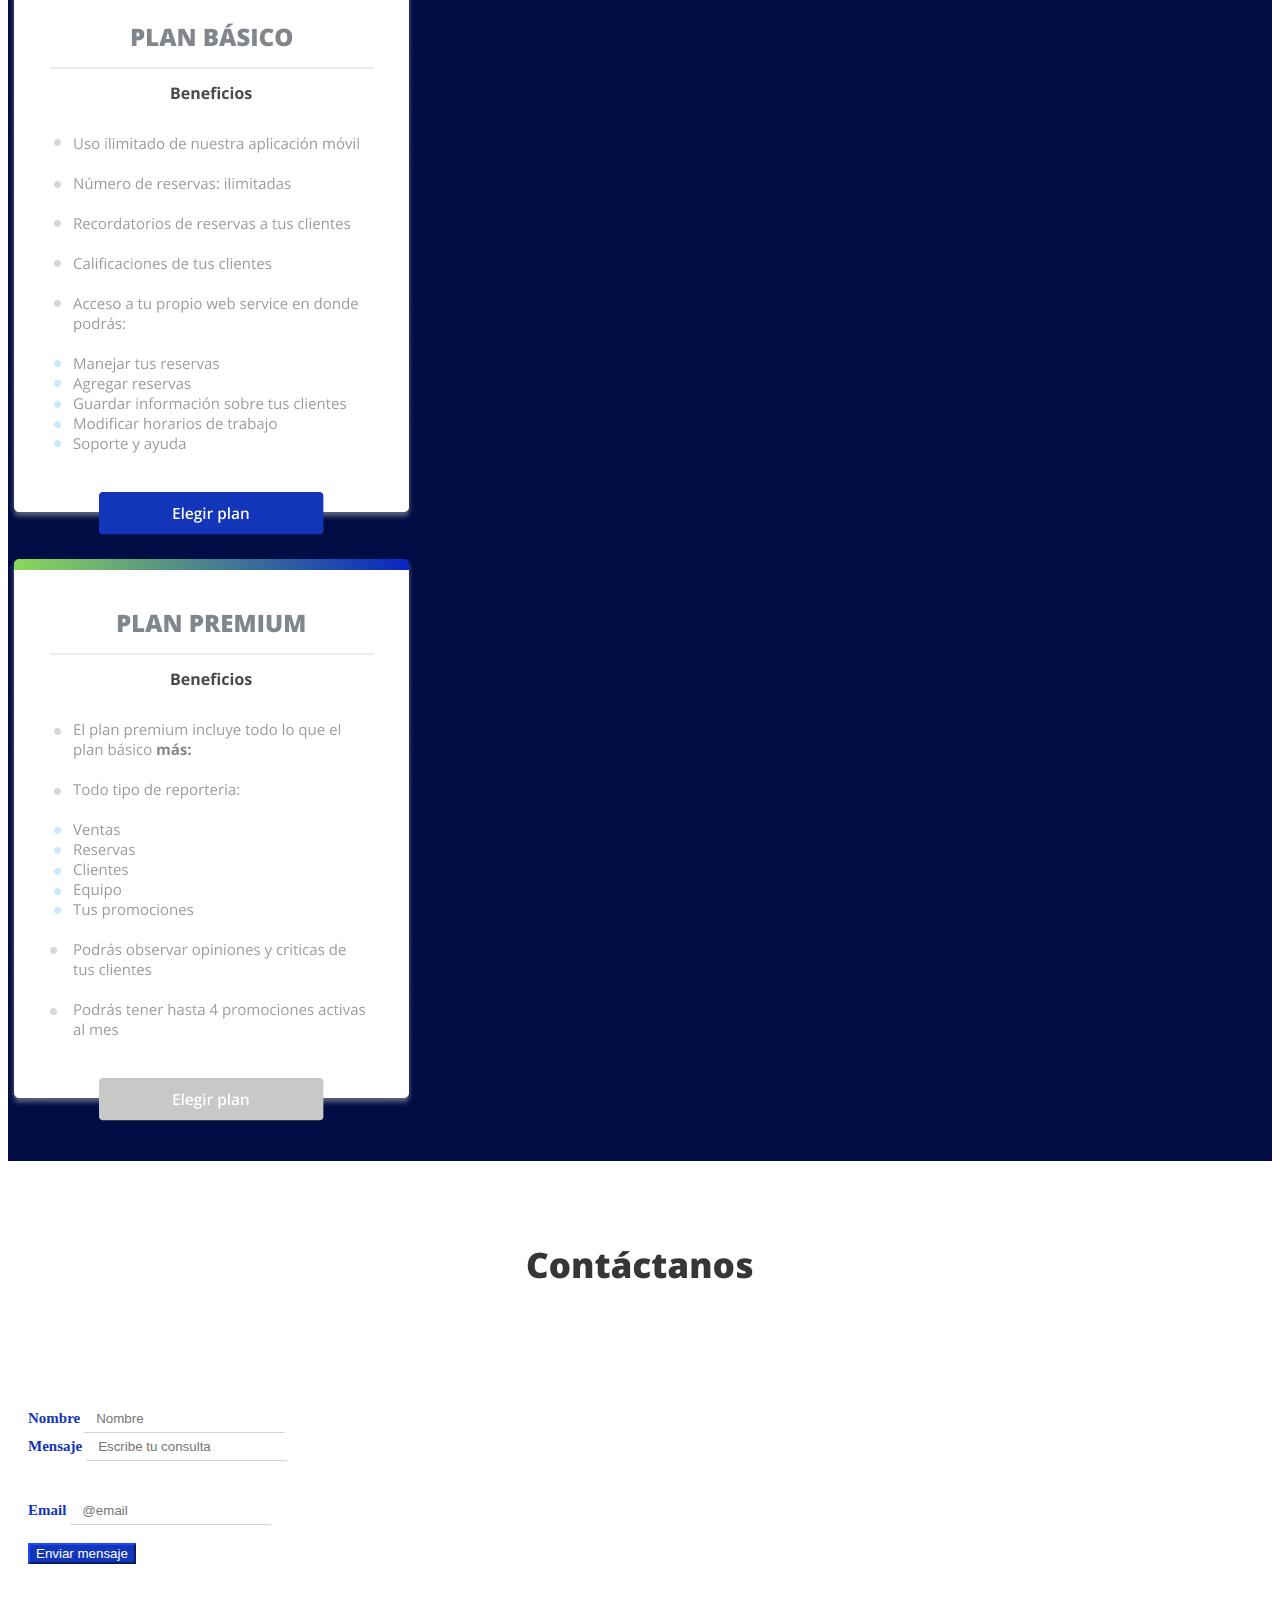
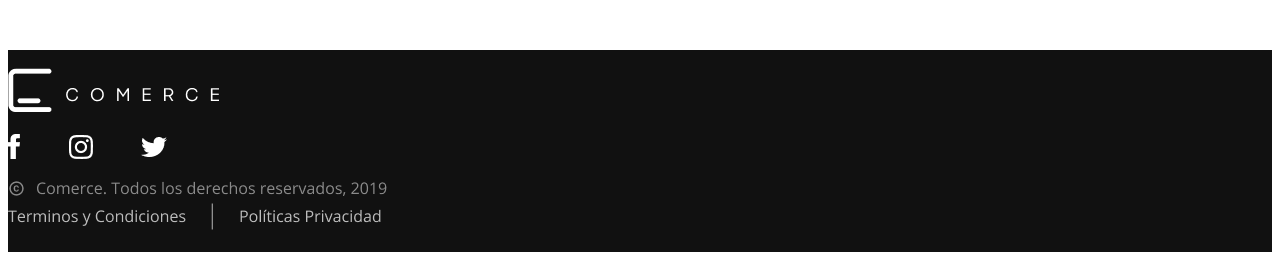
==== commit cbb3ec00: "corrigiendo todos los del segundo contenedor de marcas de ecomerce" ====
--- a/comerce.html
+++ b/comerce.html
@@ -163,19 +163,19 @@
         <div class="row justify-content-center text-center">
 
           <div class="col-lg-2">
-            <img src="img/bitmap-5.png" alt="" class="img-fluid">
-          </div>
-          <div class="col-lg-2">
-            <img src="img/bitmap-6.png" alt="" class="img-fluid">
-          </div>
-          <div class="col-lg-2">
-            <img src="img/bitmap-7.png" alt="" class="img-fluid">
-          </div>
-          <div class="col-lg-2">
-            <img src="img/bitmap-8.png" alt="" class="img-fluid">
-          </div>
-          <div class="col-lg-2">
-            <img src="img/bitmap-9.png" alt="" class="img-fluid">
+            <img src="img/don-li.png" alt="" class="img-fluid">
+          </div>
+          <div class="col-lg-2">
+            <img src="img/lobo.png" alt="" class="img-fluid">
+          </div>
+          <div class="col-lg-2">
+            <img src="img/epic.png" alt="" class="img-fluid">
+          </div>
+          <div class="col-lg-2">
+            <img src="img/fisheria.png" alt="" class="img-fluid">
+          </div>
+          <div class="col-lg-2">
+            <img src="img/koi.png" alt="" class="img-fluid">
           </div>
         </div>
         <br>
